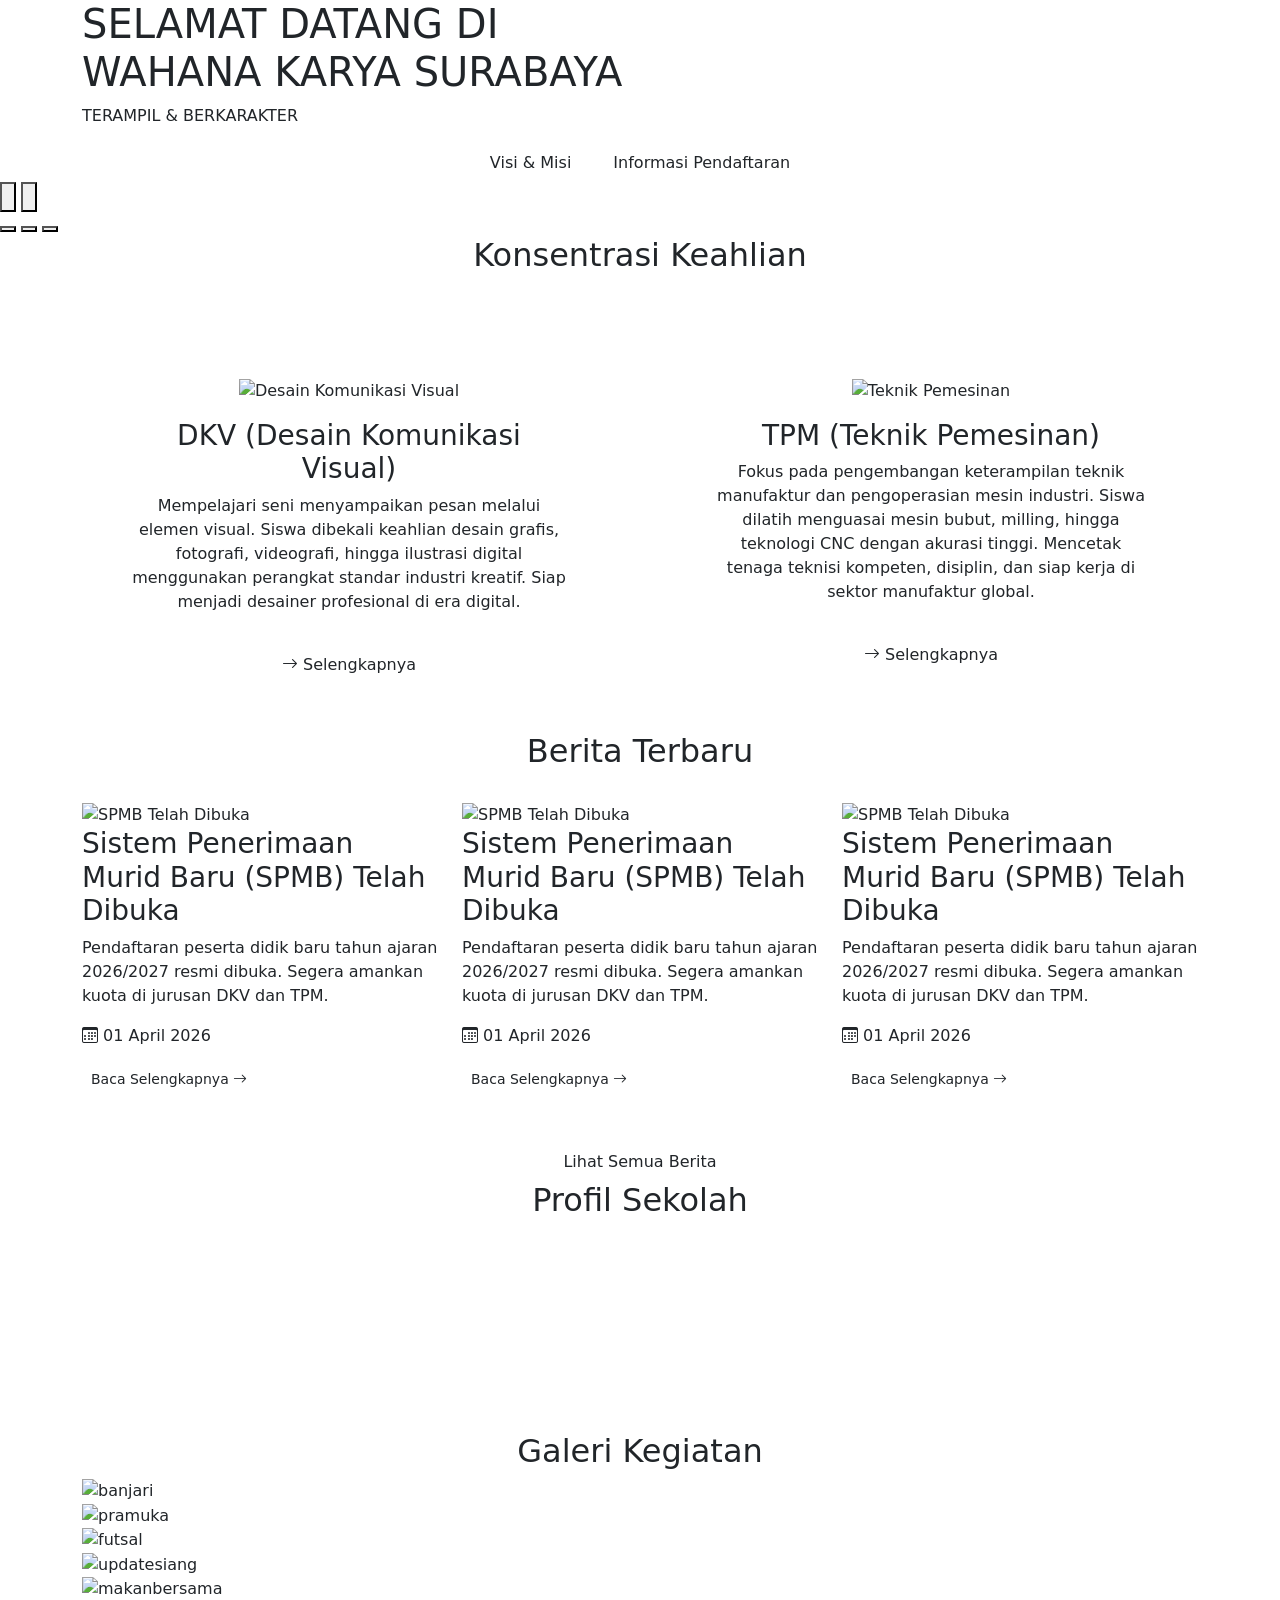
==== index.html @ ee3bd686 "Add files via upload" ====
<!doctype html>
<html lang="id">
  <head>
    <meta charset="UTF-8" />
    <link rel="icon" type="image/svg+xml" href="/img/logosmkwk.png" />
    <meta name="viewport" content="width=device-width, initial-scale=1.0" />
    <title>Beranda — SMK Wahana Karya Surabaya</title>
    <meta
      name="description"
      content="Website SMK Wahana Karya Surabaya — Terampil & Berkarakter."
    />
    <link
      href="https://cdn.jsdelivr.net/npm/bootstrap@5.3.3/dist/css/bootstrap.min.css"
      rel="stylesheet"
    />
    <link
      href="https://cdn.jsdelivr.net/npm/bootstrap-icons@1.11.3/font/bootstrap-icons.css"
      rel="stylesheet"
    />
    <link
      href="https://fonts.googleapis.com/css2?family=Poppins:wght@400;500;600;700&family=Inter:wght@400;500;600&display=swap"
      rel="stylesheet"
    />
    <link href="./assets/css/style.css" rel="stylesheet" />
  </head>
  <body>
    <header id="site-header"></header>

    <main>
      <!-- HERO SLIDER -->
      <section class="hero-section">
        <div
          id="heroCarousel"
          class="hero-carousel carousel slide"
          data-bs-ride="carousel"
          data-bs-interval="5000"
        >
          <div class="carousel-inner">
            <!-- Slide 1 -->
            <div class="carousel-item active">
              <div
                class="hero-slide"
                style="background-image: url(&quot;/img/slider1.jpeg&quot;)"
              >
                <div class="hero-slide-overlay"></div>
              </div>
            </div>
            <!-- Slide 2 -->
            <div class="carousel-item">
              <div
                class="hero-slide"
                style="background-image: url(&quot;/img/slider2.jpeg&quot;)"
              >
                <div class="hero-slide-overlay"></div>
              </div>
            </div>
            <!-- Slide 3 -->
            <div class="carousel-item">
              <div
                class="hero-slide"
                style="background-image: url(&quot;/img/slider3.jpeg&quot;)"
              >
                <div class="hero-slide-overlay"></div>
              </div>
            </div>
          </div>
          <!-- Fixed text overlay (same on all slides) -->
          <div class="hero-content container">
            <h1 class="hero-title">
              SELAMAT DATANG DI<br />WAHANA KARYA SURABAYA
            </h1>
            <p class="hero-subtitle">TERAMPIL &amp; BERKARAKTER</p>
            <div class="d-flex flex-wrap justify-content-center gap-3">
              <a href="/visi-misi.html" class="btn btn-outline-sky"
                >Visi &amp; Misi</a
              >
              <a href="/ppdb.html" class="btn btn-outline-green"
                >Informasi Pendaftaran</a
              >
            </div>
          </div>
          <!-- Arrows -->
          <button
            class="hero-arrow prev"
            type="button"
            aria-label="Slide sebelumnya"
          >
            <svg
              class="hero-arrow-svg"
              viewBox="0 0 24 24"
              fill="none"
              xmlns="http://www.w3.org/2000/svg"
            >
              <path
                d="M15 6L9 12L15 18"
                stroke="currentColor"
                stroke-width="4"
                stroke-linecap="round"
                stroke-linejoin="round"
              />
            </svg>
          </button>
          <button
            class="hero-arrow next"
            type="button"
            aria-label="Slide berikutnya"
          >
            <svg
              class="hero-arrow-svg"
              viewBox="0 0 24 24"
              fill="none"
              xmlns="http://www.w3.org/2000/svg"
            >
              <path
                d="M9 6L15 12L9 18"
                stroke="currentColor"
                stroke-width="4"
                stroke-linecap="round"
                stroke-linejoin="round"
              />
            </svg>
          </button>
          <!-- Dots -->
          <div class="hero-indicators">
            <button
              class="hero-dot active"
              type="button"
              aria-label="Slide 1"
            ></button>
            <button
              class="hero-dot"
              type="button"
              aria-label="Slide 2"
            ></button>
            <button
              class="hero-dot"
              type="button"
              aria-label="Slide 3"
            ></button>
          </div>
        </div>
      </section>

      <!-- KONSENTRASI KEAHLIAN -->
      <section class="section-white section-py">
        <div class="container">
          <div class="text-center fade-in-up">
            <h2 class="section-title">Konsentrasi Keahlian</h2>
            <div class="section-divider"></div>
          </div>
          <div class="row g-5 mt-2">
            <div class="col-lg-6 fade-in-up delay-1">
              <div class="card-sky p-4 p-md-5 text-center h-100">
                <div class="konsentrasi-icon-wrap mb-3">
                  <img
                    src="img/icondkvberanda.png"
                    alt="Desain Komunikasi Visual"
                  />
                </div>
                <h3 class="card-title-custom" style="color: var(--navy)">
                  DKV (Desain Komunikasi Visual)
                </h3>
                <p class="card-text-custom">
                  Mempelajari seni menyampaikan pesan melalui elemen visual.
                  Siswa dibekali keahlian desain grafis, fotografi, videografi,
                  hingga ilustrasi digital menggunakan perangkat standar
                  industri kreatif. Siap menjadi desainer profesional di era
                  digital.
                </p>
                <a href="/dkv.html" class="btn btn-green mt-3"
                  ><i class="bi bi-arrow-right"></i> Selengkapnya</a
                >
              </div>
            </div>
            <div class="col-lg-6 fade-in-up delay-2">
              <div class="card-sky p-4 p-md-5 text-center h-100">
                <div class="konsentrasi-icon-wrap mb-3">
                  <img src="img/icontpmberanda.png" alt="Teknik Pemesinan" />
                </div>
                <h3 class="card-title-custom" style="color: var(--navy)">
                  TPM (Teknik Pemesinan)
                </h3>
                <p class="card-text-custom">
                  Fokus pada pengembangan keterampilan teknik manufaktur dan
                  pengoperasian mesin industri. Siswa dilatih menguasai mesin
                  bubut, milling, hingga teknologi CNC dengan akurasi tinggi.
                  Mencetak tenaga teknisi kompeten, disiplin, dan siap kerja di
                  sektor manufaktur global.
                </p>
                <a href="/tpm.html" class="btn btn-green mt-3"
                  ><i class="bi bi-arrow-right"></i> Selengkapnya</a
                >
              </div>
            </div>
          </div>
        </div>
      </section>

      <!-- BERITA TERBARU -->
      <section class="section-gray section-py">
        <div class="container">
          <div class="text-center fade-in-up">
            <h2 class="section-title">Berita Terbaru</h2>
            <div class="section-divider"></div>
          </div>
          <div class="row g-4 mt-2">
            <div class="col-md-6 col-xl-4 fade-in-up delay-1">
              <article class="news-card">
                <div class="news-img-wrap">
                  <img src="img/iconspmbpotong.png" alt="SPMB Telah Dibuka" />
                </div>
                <div class="news-card-body">
                  <h3 class="news-title">
                    Sistem Penerimaan Murid Baru (SPMB) Telah Dibuka
                  </h3>
                  <p class="news-excerpt">
                    Pendaftaran peserta didik baru tahun ajaran 2026/2027 resmi
                    dibuka. Segera amankan kuota di jurusan DKV dan TPM.
                  </p>
                  <div class="news-meta">
                    <span><i class="bi bi-calendar3"></i> 01 April 2026</span>
                  </div>
                  <a
                    href="/detail-berita.html"
                    class="btn btn-green btn-sm mt-3 align-self-start"
                    >Baca Selengkapnya <i class="bi bi-arrow-right"></i
                  ></a>
                </div>
              </article>
            </div>
            <div class="col-md-6 col-xl-4 fade-in-up delay-2">
              <article class="news-card">
                <div class="news-img-wrap">
                  <img src="img/iconspmbpotong.png" alt="SPMB Telah Dibuka" />
                </div>
                <div class="news-card-body">
                  <h3 class="news-title">
                    Sistem Penerimaan Murid Baru (SPMB) Telah Dibuka
                  </h3>
                  <p class="news-excerpt">
                    Pendaftaran peserta didik baru tahun ajaran 2026/2027 resmi
                    dibuka. Segera amankan kuota di jurusan DKV dan TPM.
                  </p>
                  <div class="news-meta">
                    <span><i class="bi bi-calendar3"></i> 01 April 2026</span>
                  </div>
                  <a
                    href="/detail-berita.html"
                    class="btn btn-green btn-sm mt-3 align-self-start"
                    >Baca Selengkapnya <i class="bi bi-arrow-right"></i
                  ></a>
                </div>
              </article>
            </div>
            <div class="col-md-6 col-xl-4 fade-in-up delay-3">
              <article class="news-card">
                <div class="news-img-wrap">
                  <img src="img/iconspmbpotong.png" alt="SPMB Telah Dibuka" />
                </div>
                <div class="news-card-body">
                  <h3 class="news-title">
                    Sistem Penerimaan Murid Baru (SPMB) Telah Dibuka
                  </h3>
                  <p class="news-excerpt">
                    Pendaftaran peserta didik baru tahun ajaran 2026/2027 resmi
                    dibuka. Segera amankan kuota di jurusan DKV dan TPM.
                  </p>
                  <div class="news-meta">
                    <span><i class="bi bi-calendar3"></i> 01 April 2026</span>
                  </div>
                  <a
                    href="/detail-berita.html"
                    class="btn btn-green btn-sm mt-3 align-self-start"
                    >Baca Selengkapnya <i class="bi bi-arrow-right"></i
                  ></a>
                </div>
              </article>
            </div>
          </div>
          <div class="text-center mt-5 fade-in-up">
            <a href="/berita.html" class="btn btn-navy">Lihat Semua Berita</a>
          </div>
        </div>
      </section>

      <!-- PROFIL SEKOLAH (VIDEO) -->
      <section class="section-white section-py">
        <div class="container">
          <div class="text-center fade-in-up">
            <h2 class="section-title">Profil Sekolah</h2>
            <div class="section-divider"></div>
          </div>
          <div class="row justify-content-center mt-2">
            <div class="col-lg-10 fade-in-up delay-1">
              <div class="card-custom p-3 p-md-4">
                <div class="video-embed-wrap">
                  <iframe
                    src="https://www.youtube.com/embed/KCL10fPpKXo?rel=0"
                    title="Profil SMK Wahana Karya Surabaya"
                    loading="lazy"
                    allow="
                      accelerometer;
                      autoplay;
                      clipboard-write;
                      encrypted-media;
                      gyroscope;
                      picture-in-picture;
                      web-share;
                    "
                    allowfullscreen
                  ></iframe>
                </div>
              </div>
            </div>
          </div>
        </div>
      </section>

      <!-- GALERI EKSTRAKURIKULER -->
      <section class="section-gray section-py">
        <div class="container">
          <div class="text-center fade-in-up">
            <h2 class="section-title">Galeri Kegiatan</h2>
            <div class="section-divider"></div>
          </div>
          <div class="gallery-grid cols-3 fade-in-up delay-1">
            <div class="gallery-item">
              <img src="img/fotoekstrabanjari.jpeg" alt="banjari" />
            </div>
            <div class="gallery-item">
              <img src="img/fotoekstrapramuka.jpeg" alt="pramuka" />
            </div>
            <div class="gallery-item">
              <img src="img/fotoekstrafutsal.jpg" alt="futsal" />
            </div>
            <div class="gallery-item">
              <img src="img/slider1.jpeg" alt="updatesiang" />
            </div>
            <div class="gallery-item">
              <img src="img/slider3.jpeg" alt="makanbersama" />
            </div>
            <div class="gallery-item">
              <img src="img/iconspmb.png" alt="spmb" />
            </div>
          </div>
        </div>
      </section>
    </main>

    <footer id="site-footer"></footer>

    <script src="https://cdn.jsdelivr.net/npm/bootstrap@5.3.3/dist/js/bootstrap.bundle.min.js"></script>
    <script src="/assets/js/components.js"></script>
    <script src="/assets/js/main.js"></script>
  </body>
</html>
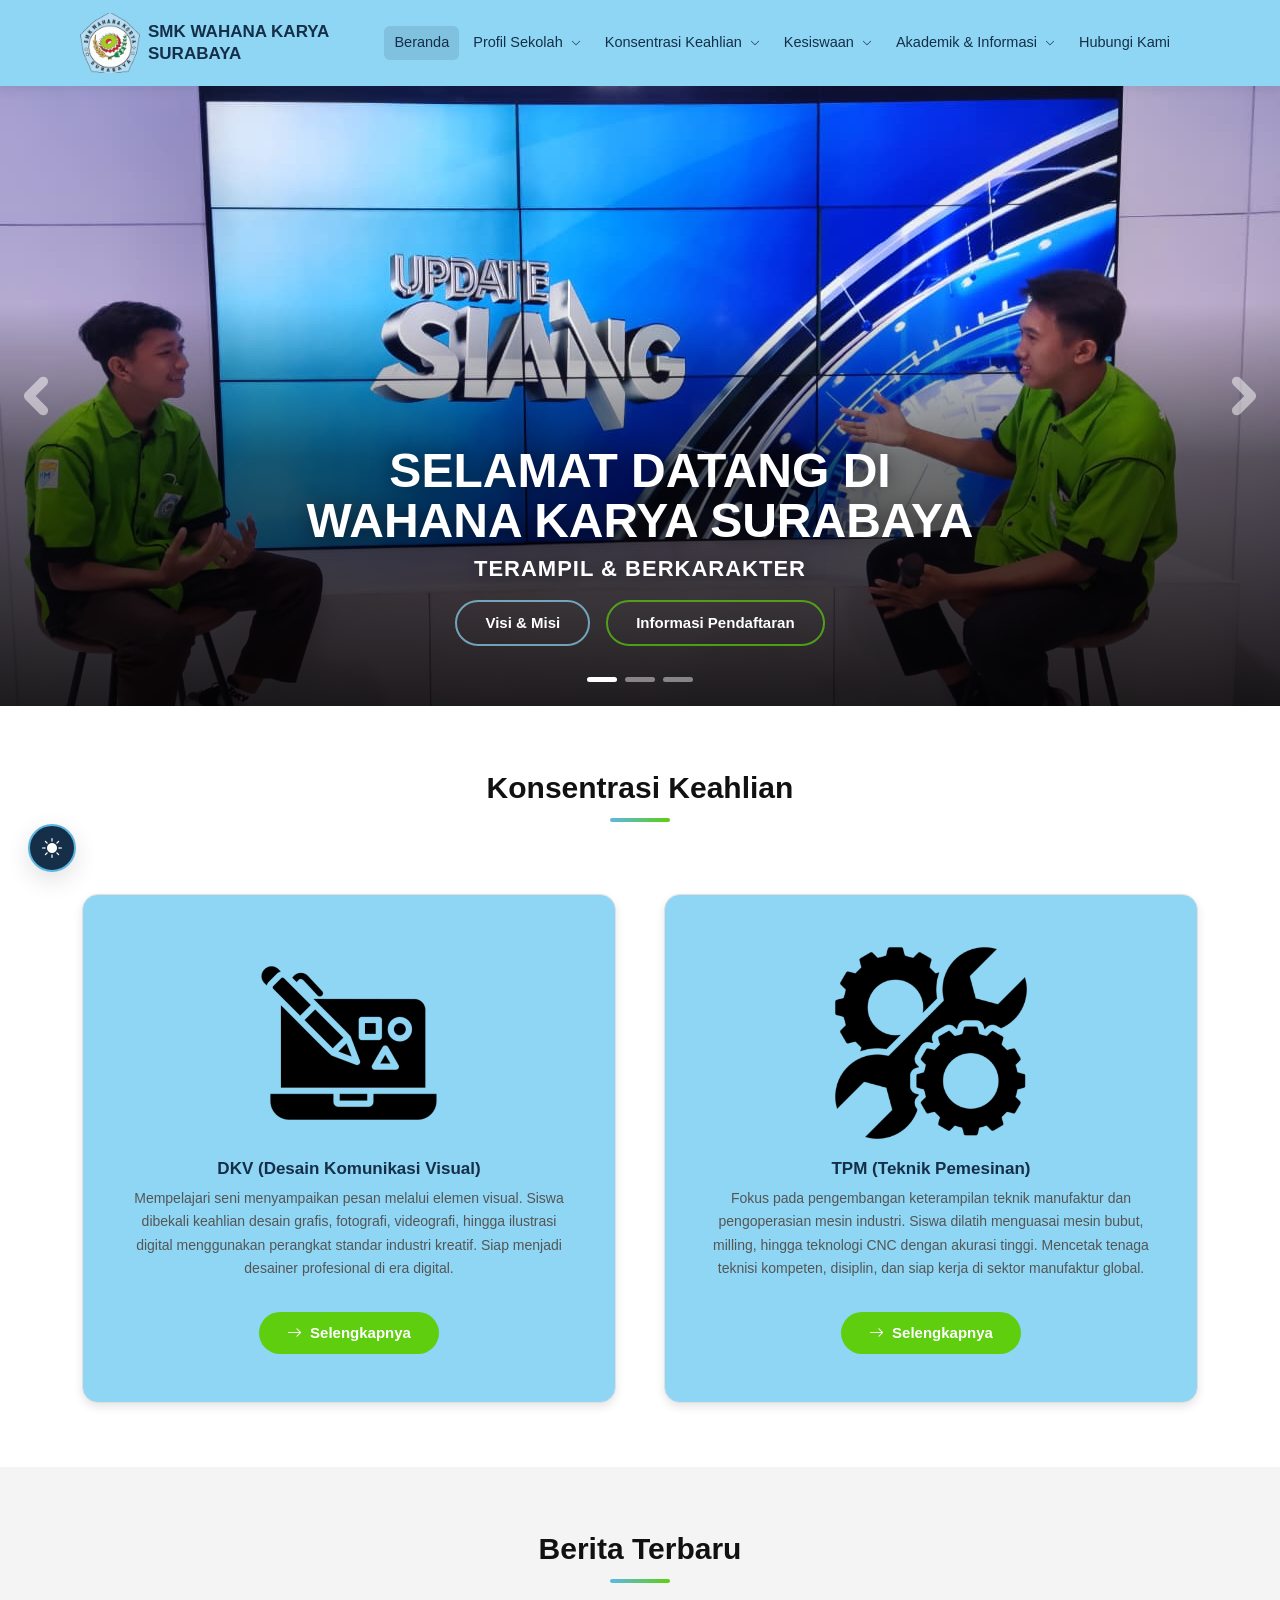
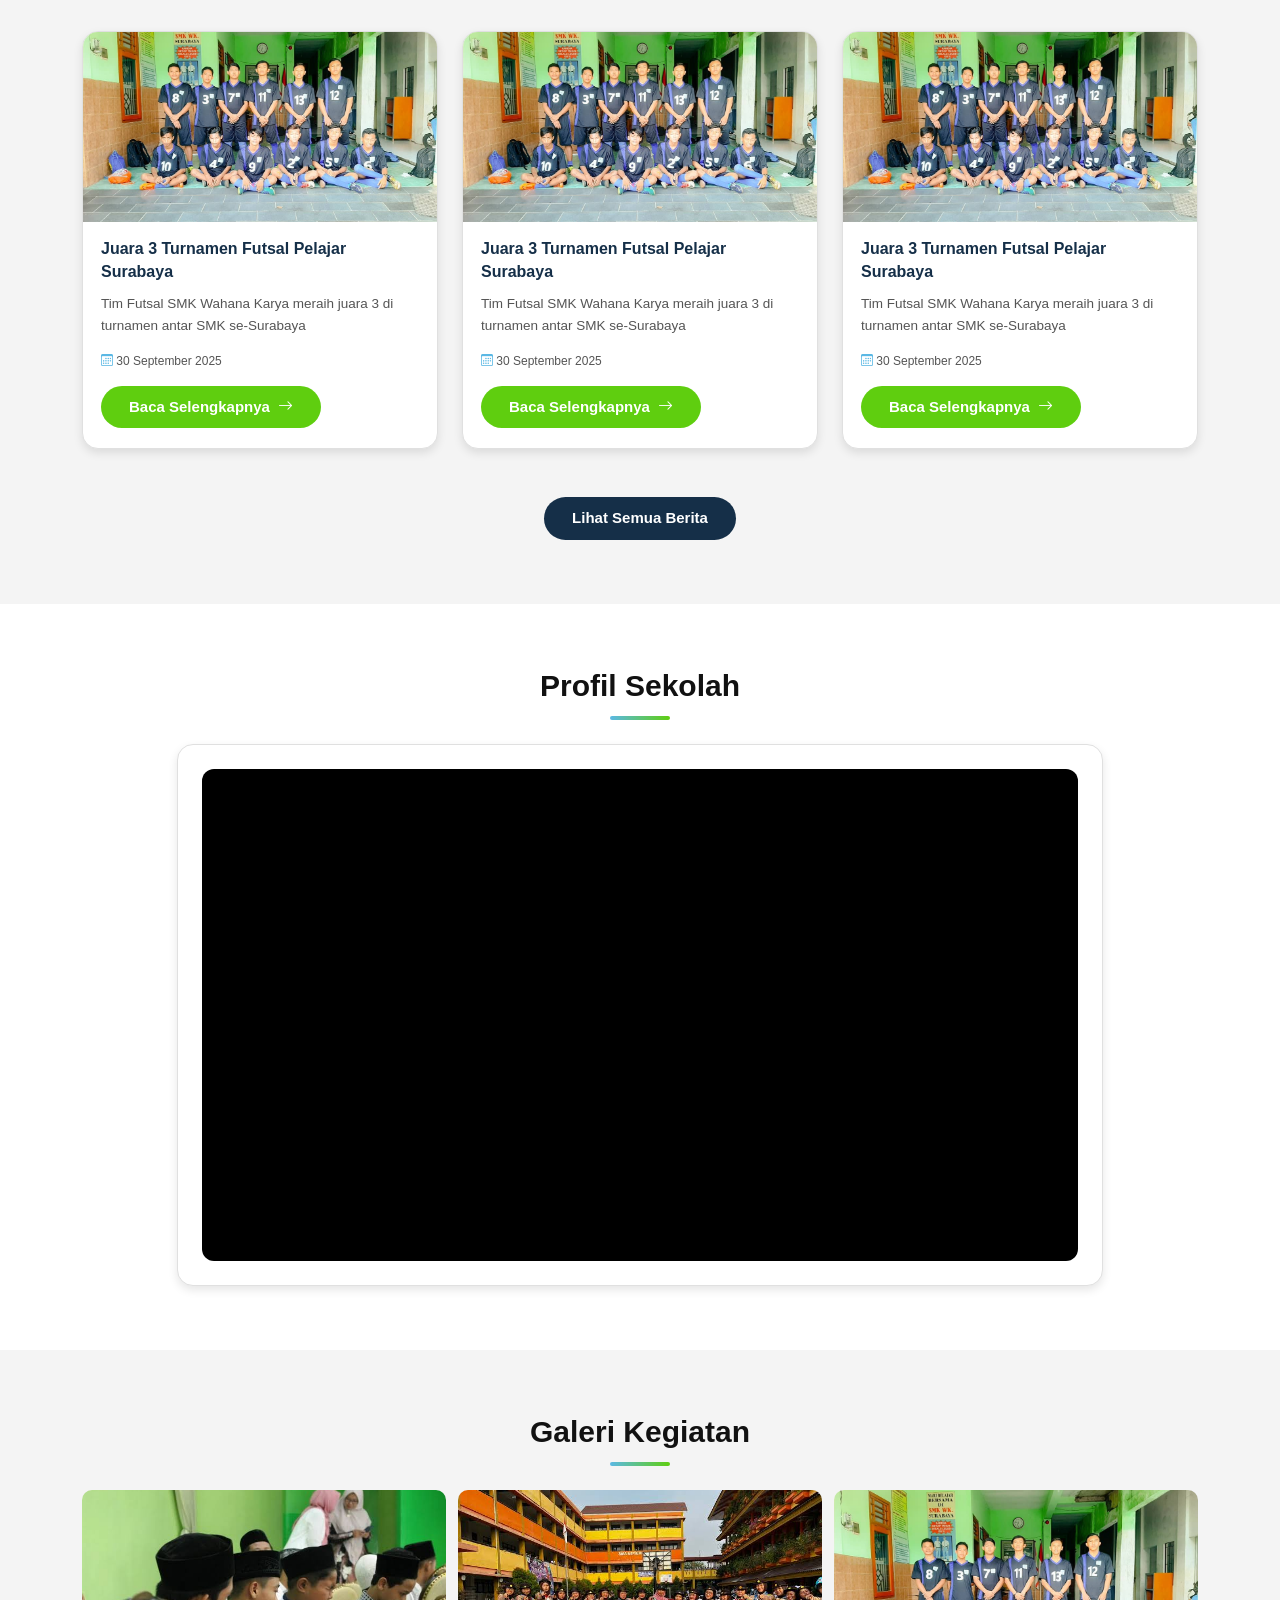
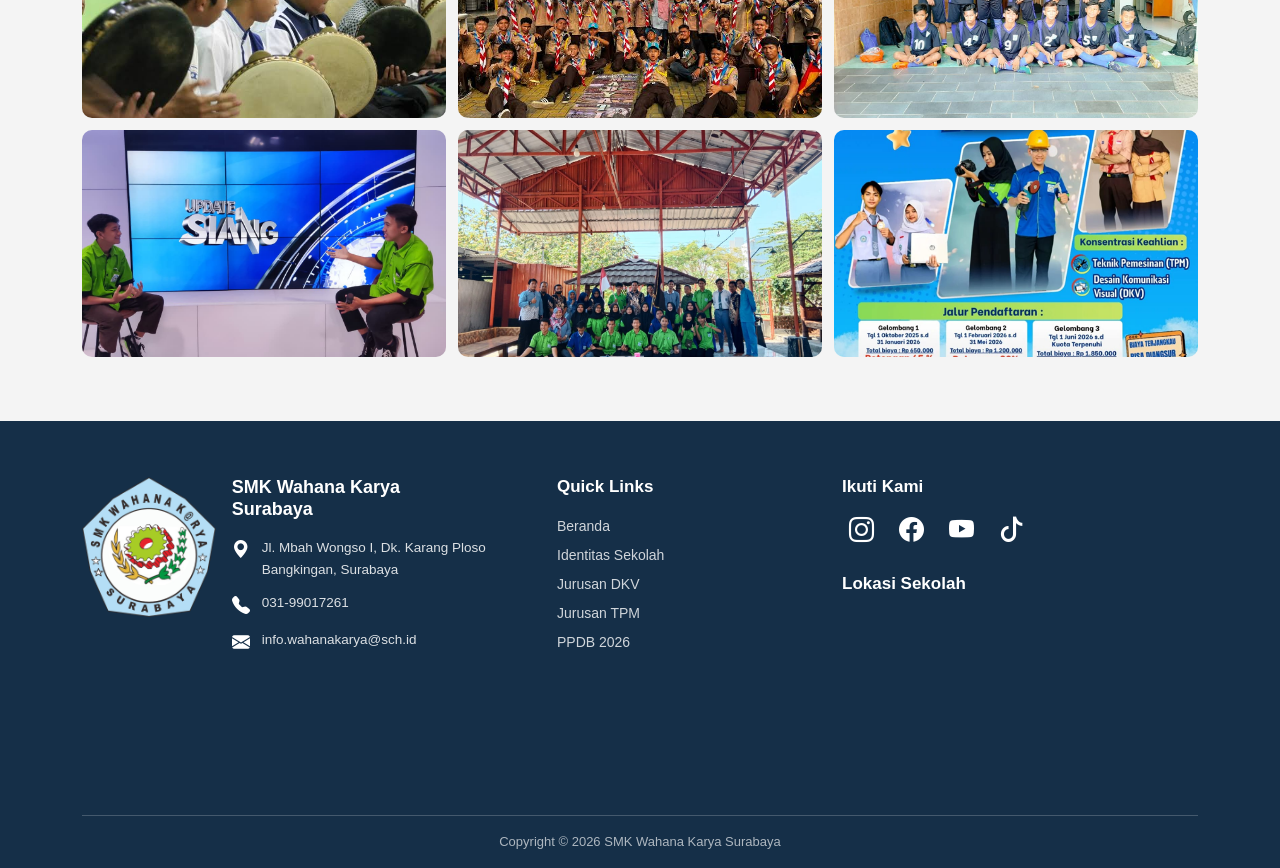
==== commit d3e28d56: "Add files via upload" ====
--- a/index.html
+++ b/index.html
@@ -207,18 +207,18 @@
             <div class="col-md-6 col-xl-4 fade-in-up delay-1">
               <article class="news-card">
                 <div class="news-img-wrap">
-                  <img src="img/iconspmbpotong.png" alt="SPMB Telah Dibuka" />
+                  <img src="img/fotoekstrafutsal.jpg" alt="SPMB Telah Dibuka" />
                 </div>
                 <div class="news-card-body">
                   <h3 class="news-title">
-                    Sistem Penerimaan Murid Baru (SPMB) Telah Dibuka
+                    Juara 3 Turnamen Futsal Pelajar Surabaya
                   </h3>
                   <p class="news-excerpt">
-                    Pendaftaran peserta didik baru tahun ajaran 2026/2027 resmi
-                    dibuka. Segera amankan kuota di jurusan DKV dan TPM.
+                    Tim Futsal SMK Wahana Karya meraih juara 3 di turnamen antar
+                    SMK se-Surabaya
                   </p>
                   <div class="news-meta">
-                    <span><i class="bi bi-calendar3"></i> 01 April 2026</span>
+                    <span><i class="bi bi-calendar3"></i> 30 September 2025</span>
                   </div>
                   <a
                     href="/detail-berita.html"
@@ -231,18 +231,18 @@
             <div class="col-md-6 col-xl-4 fade-in-up delay-2">
               <article class="news-card">
                 <div class="news-img-wrap">
-                  <img src="img/iconspmbpotong.png" alt="SPMB Telah Dibuka" />
+                  <img src="img/fotoekstrafutsal.jpg" alt="SPMB Telah Dibuka" />
                 </div>
                 <div class="news-card-body">
                   <h3 class="news-title">
-                    Sistem Penerimaan Murid Baru (SPMB) Telah Dibuka
+                    Juara 3 Turnamen Futsal Pelajar Surabaya
                   </h3>
                   <p class="news-excerpt">
-                    Pendaftaran peserta didik baru tahun ajaran 2026/2027 resmi
-                    dibuka. Segera amankan kuota di jurusan DKV dan TPM.
+                    Tim Futsal SMK Wahana Karya meraih juara 3 di turnamen antar
+                    SMK se-Surabaya
                   </p>
                   <div class="news-meta">
-                    <span><i class="bi bi-calendar3"></i> 01 April 2026</span>
+                    <span><i class="bi bi-calendar3"></i> 30 September 2025</span>
                   </div>
                   <a
                     href="/detail-berita.html"
@@ -255,18 +255,18 @@
             <div class="col-md-6 col-xl-4 fade-in-up delay-3">
               <article class="news-card">
                 <div class="news-img-wrap">
-                  <img src="img/iconspmbpotong.png" alt="SPMB Telah Dibuka" />
+                  <img src="img/fotoekstrafutsal.jpg" alt="SPMB Telah Dibuka" />
                 </div>
                 <div class="news-card-body">
                   <h3 class="news-title">
-                    Sistem Penerimaan Murid Baru (SPMB) Telah Dibuka
+                    Juara 3 Turnamen Futsal Pelajar Surabaya
                   </h3>
                   <p class="news-excerpt">
-                    Pendaftaran peserta didik baru tahun ajaran 2026/2027 resmi
-                    dibuka. Segera amankan kuota di jurusan DKV dan TPM.
+                    Tim Futsal SMK Wahana Karya meraih juara 3 di turnamen antar
+                    SMK se-Surabaya
                   </p>
                   <div class="news-meta">
-                    <span><i class="bi bi-calendar3"></i> 01 April 2026</span>
+                    <span><i class="bi bi-calendar3"></i> 30 September 2025</span>
                   </div>
                   <a
                     href="/detail-berita.html"
--- a/assets/css/style.css
+++ b/assets/css/style.css
@@ -0,0 +1,1775 @@
+/* =============================================
+   SMK WAHANA KARYA - Custom Stylesheet
+   ============================================= */
+
+/* CSS Variables */
+:root {
+  --navy: #152f48;
+  --navy-light: #1e3f60;
+  --sky: #8ed6f4;
+  --sky-light: #c8eaf9;
+  --sky-dark: #5bb8e4;
+  --green-cta: #5fce0f;
+  --green-dark: #4ab00c;
+  --white: #ffffff;
+  --gray-bg: #eeeeee;
+  --gray-border: #e0e0e0;
+  --gray-text: #555555;
+  --black: #111111;
+  --yellow-accent: #f5c518;
+  --orange-accent: #f47c20;
+
+  --font-heading: "Poppins", sans-serif;
+  --font-body: "Inter", sans-serif;
+
+  --shadow-sm: 0 4px 10px rgba(0, 0, 0, 0.1);
+  --shadow-md: 0 8px 24px rgba(0, 0, 0, 0.12);
+  --shadow-lg: 0 12px 40px rgba(0, 0, 0, 0.15);
+  --radius-card: 16px;
+  --radius-btn: 100px;
+  --transition: all 0.3s ease;
+
+  /* Dark mode tokens (overridden when [data-theme="dark"]) */
+  --bg-page: #eeeeee;
+  --bg-section-white: #ffffff;
+  --bg-section-gray: #f4f4f4;
+  --bg-card: #ffffff;
+  --bg-card-sky: #8ed6f4;
+  --text-primary: #111111;
+  --text-secondary: #555555;
+  --text-on-sky: #152f48;
+  --border-color: #e0e0e0;
+  --header-bg: #8ed6f4;
+  --header-text: #152f48;
+  --shadow-color: rgba(0, 0, 0, 0.1);
+}
+
+[data-theme="dark"] {
+  --navy: #0d1f33;
+  --navy-light: #15294a;
+  --sky: #5bb8e4;
+  --sky-light: #1a3a5c;
+  --sky-dark: #4a9fce;
+  --green-cta: #6dd620;
+  --green-dark: #5cc01a;
+  --white: #1a2333;
+  --gray-bg: #0a1520;
+  --gray-border: #2a3a50;
+  --gray-text: #b0c0d0;
+  --black: #e0e8f0;
+  --yellow-accent: #f5c518;
+  --orange-accent: #f47c20;
+
+  --bg-page: #0a1520;
+  --bg-section-white: #131f30;
+  --bg-section-gray: #0d1828;
+  --bg-card: #1a2840;
+  --bg-card-sky: #1e3a5c;
+  --text-primary: #e0e8f0;
+  --text-secondary: #a0b0c0;
+  --text-on-sky: #e0e8f0;
+  --border-color: #2a3a50;
+  --header-bg: #0d1f33;
+  --header-text: #e0e8f0;
+  --shadow-color: rgba(0, 0, 0, 0.4);
+
+  --shadow-sm: 0 4px 10px rgba(0, 0, 0, 0.3);
+  --shadow-md: 0 8px 24px rgba(0, 0, 0, 0.4);
+  --shadow-lg: 0 12px 40px rgba(0, 0, 0, 0.5);
+}
+
+/* Reset & Base */
+*,
+*::before,
+*::after {
+  box-sizing: border-box;
+}
+html {
+  scrollbar-width: none;
+  -ms-overflow-style: none;
+}
+html::-webkit-scrollbar {
+  display: none;
+  width: 0;
+  height: 0;
+}
+body {
+  font-family: var(--font-body);
+  background: var(--bg-page);
+  color: var(--text-primary);
+  margin: 0;
+  padding: 0;
+  scroll-behavior: smooth;
+  transition:
+    background 0.3s ease,
+    color 0.3s ease;
+}
+body::-webkit-scrollbar {
+  display: none;
+}
+img {
+  max-width: 100%;
+  height: auto;
+}
+a {
+  text-decoration: none;
+}
+/* =============================================
+   HEADER / NAVBAR
+   ============================================= */
+#site-header {
+  background: var(--header-bg);
+  position: sticky;
+  top: 0;
+  z-index: 1000;
+  transition:
+    background 0.3s ease,
+    box-shadow 0.3s ease;
+  box-shadow: 0 2px 12px rgba(0, 0, 0, 0.08);
+}
+#site-header.scrolled {
+  background: var(--navy);
+  box-shadow: 0 4px 20px rgba(0, 0, 0, 0.25);
+}
+#site-header.scrolled .navbar-brand-text,
+#site-header.scrolled .nav-link {
+  color: var(--white) !important;
+}
+#site-header.scrolled .nav-link:hover {
+  color: var(--sky) !important;
+}
+#site-header.scrollescrod .nav-link:hover {
+  background: rgba(255, 255, 255, 0.12);
+}
+[data-theme="dark"] #site-header.scrolled .navbar-brand-text,
+[data-theme="dark"] #site-header.scrolled .nav-link {
+  color: var(--text-primary) !important;
+}
+
+.navbar-brand-text {
+  font-family: var(--font-heading);
+  font-weight: 700;
+  font-size: 17px;
+  color: var(--header-text);
+  line-height: 1.3;
+  transition: color 0.3s ease;
+}
+.nav-link {
+  font-family: var(--font-heading);
+  font-size: 14.5px;
+  color: var(--header-text) !important;
+  padding: 6px 10px !important;
+  border-radius: 6px;
+  transition: var(--transition);
+  display: flex;
+  align-items: center;
+  gap: 4px;
+}
+.nav-link:hover,
+.nav-link.active {
+  color: var(--header-text) !important;
+  background: rgba(21, 47, 72, 0.12);
+}
+[data-theme="dark"] .nav-link:hover,
+[data-theme="dark"] .nav-link.active {
+  background: rgba(255, 255, 255, 0.1);
+}
+#site-header.scrolled .nav-link:hover {
+  background: rgba(255, 255, 255, 0.12);
+}
+.navbar-toggler {
+  border: 2px solid var(--header-text);
+  border-radius: 8px;
+}
+#site-header.scrolled .navbar-toggler {
+  border-color: var(--white);
+}
+.navbar-toggler-icon {
+  background-image: url("data:image/svg+xml,%3csvg xmlns='http://www.w3.org/2000/svg' viewBox='0 0 30 30'%3e%3cpath stroke='rgba(21,47,72,0.8)' stroke-linecap='round' stroke-miterlimit='10' stroke-width='2' d='M4 7h22M4 15h22M4 23h22'/%3e%3c/svg%3e");
+}
+[data-theme="dark"] .navbar-toggler-icon,
+#site-header.scrolled .navbar-toggler-icon {
+  background-image: url("data:image/svg+xml,%3csvg xmlns='http://www.w3.org/2000/svg' viewBox='0 0 30 30'%3e%3cpath stroke='rgba(255,255,255,0.9)' stroke-linecap='round' stroke-miterlimit='10' stroke-width='2' d='M4 7h22M4 15h22M4 23h22'/%3e%3c/svg%3e");
+}
+.dropdown-menu {
+  border: none;
+  border-radius: 12px;
+  box-shadow: var(--shadow-md);
+  padding: 8px 0;
+  background: #6ad3ff;
+}
+.dropdown-item {
+  font-family: var(--font-body);
+  font-size: 14px;
+  padding: 8px 18px;
+  transition: var(--transition);
+  color: var(--text-primary);
+}
+.dropdown-item:hover {
+  background: var(--sky-light);
+  color: var(--navy);
+}
+[data-theme="dark"] .dropdown-item:hover {
+  background: rgba(91, 184, 228, 0.15);
+  color: var(--sky);
+}
+.logo-img {
+  height: 60px;
+  width: 60px;
+  object-fit: cover;
+  border-radius: 0%;
+}
+
+/* Dropdown chevron rotate animation */
+.dropdown-toggle .dd-chevron {
+  transition: transform 0.3s ease;
+  display: inline-block;
+}
+.dropdown-toggle.show .dd-chevron {
+  transform: rotate(180deg);
+}
+/* Hilangkan caret bawaan Bootstrap agar tidak dobel dengan .dd-chevron */
+.dropdown-toggle::after {
+  display: none !important;
+}
+/* Geser menu "Hubungi Kami" ke kiri */
+.nav-item-contact {
+  margin-right: 100px;
+}
+@media (max-width: 991px) {
+  .nav-item-contact {
+    margin-left: 0;
+  }
+}
+/* Floating dark mode toggle (bottom-left) */
+#theme-toggle-fab {
+  position: fixed;
+  bottom: 28px;
+  left: 28px;
+  width: 48px;
+  height: 48px;
+  border-radius: 50%;
+  background: var(--navy);
+  color: #fff;
+  border: 2px solid var(--sky-dark);
+  display: flex;
+  align-items: center;
+  justify-content: center;
+  cursor: pointer;
+  font-size: 20px;
+  z-index: 999;
+  box-shadow: var(--shadow-md);
+  transition: var(--transition);
+}
+#theme-toggle-fab:hover {
+  transform: scale(1.1);
+  box-shadow: var(--shadow-lg);
+}
+#theme-toggle-fab .theme-icon-dark {
+  display: none;
+}
+[data-theme="dark"] #theme-toggle-fab {
+  background: var(--sky-dark);
+  color: var(--navy);
+  border-color: var(--green-cta);
+}
+[data-theme="dark"] #theme-toggle-fab .theme-icon-light {
+  display: none;
+}
+[data-theme="dark"] #theme-toggle-fab .theme-icon-dark {
+  display: block;
+}
+@media (max-width: 575px) {
+  #theme-toggle-fab {
+    width: 42px;
+    height: 42px;
+    bottom: 20px;
+    left: 20px;
+    font-size: 18px;
+  }
+}
+
+/* =============================================
+   PAGE HERO BANNER
+   ============================================= */
+.page-hero {
+  position: relative;
+  height: 320px;
+  overflow: hidden;
+  display: flex;
+  align-items: center;
+  justify-content: center;
+  text-align: center;
+}
+.page-hero-bg {
+  position: absolute;
+  inset: 0;
+  background-size: cover;
+  background-position: center;
+  background-repeat: no-repeat;
+  filter: brightness(0.7) blur(3px);
+  transform: scale(1.05);
+  transition: transform 6s ease;
+}
+.page-hero:hover .page-hero-bg {
+  transform: scale(1);
+}
+.page-hero-overlay {
+  position: absolute;
+  inset: 0;
+  background: linear-gradient(180deg, rgba(21, 47, 72, 0.3) 0%);
+}
+.page-hero-content {
+  position: relative;
+  z-index: 2;
+  color: var(--white);
+}
+.page-hero-content h1 {
+  font-family: var(--font-heading);
+  font-size: clamp(28px, 5vw, 52px);
+  font-weight: 700;
+  margin-bottom: 8px;
+  text-shadow: 0 2px 12px rgba(0, 0, 0, 0.4);
+}
+.page-hero-content .breadcrumb {
+  justify-content: center;
+  background: none;
+  margin: 0;
+}
+.page-hero-content .breadcrumb-item,
+.page-hero-content .breadcrumb-item.active {
+  color: rgba(255, 255, 255, 0.85);
+  font-size: 14px;
+}
+.page-hero-content .breadcrumb-item a {
+  color: var(--sky);
+}
+/* Search box (overlap hero bottom edge) */
+.search-box-wrap {
+  position: relative;
+  margin-top: -28px;
+  margin-bottom: 32px;
+  z-index: 5;
+}
+.search-box-wrap i {
+  position: absolute;
+  left: 20px;
+  top: 50%;
+  transform: translateY(-50%);
+  color: var(--text-secondary);
+  font-size: 18px;
+}
+.search-box-wrap input {
+  width: 100%;
+  padding: 16px 20px 16px 50px;
+  border-radius: 100px;
+  border: 1px solid var(--border-color);
+  background: var(--bg-card);
+  color: var(--text-primary);
+  font-size: 15px;
+  box-shadow: var(--shadow-md);
+  transition: var(--transition);
+}
+.search-box-wrap input:focus {
+  outline: none;
+  border-color: var(--sky-dark);
+  box-shadow: 0 0 0 3px rgba(142, 214, 244, 0.3);
+}
+
+/* =============================================
+   TYPOGRAPHY
+   ============================================= */
+.section-title {
+  font-family: var(--font-heading);
+  font-size: clamp(22px, 3vw, 30px);
+  font-weight: 700;
+  color: var(--text-primary);
+  margin-bottom: 8px;
+}
+.section-subtitle {
+  font-family: var(--font-body);
+  font-size: 15px;
+  color: var(--text-secondary);
+  margin-bottom: 32px;
+}
+.section-divider {
+  width: 60px;
+  height: 4px;
+  background: linear-gradient(90deg, var(--sky-dark), var(--green-cta));
+  border-radius: 2px;
+  margin: 12px auto 24px;
+}
+
+/* =============================================
+   BUTTONS
+   ============================================= */
+.btn-green {
+  background: var(--green-cta);
+  color: var(--white);
+  border: none;
+  border-radius: var(--radius-btn);
+  font-family: var(--font-heading);
+  font-weight: 600;
+  font-size: 15px;
+  padding: 10px 28px;
+  transition: var(--transition);
+  display: inline-flex;
+  align-items: center;
+  gap: 8px;
+}
+.btn-green:hover {
+  background: var(--green-dark);
+  color: var(--white);
+  transform: translateY(-2px);
+  box-shadow: 0 6px 20px rgba(95, 206, 15, 0.35);
+}
+.btn-navy {
+  background: var(--navy);
+  color: var(--white);
+  border: none;
+  border-radius: var(--radius-btn);
+  font-family: var(--font-heading);
+  font-weight: 600;
+  font-size: 15px;
+  padding: 10px 28px;
+  transition: var(--transition);
+}
+.btn-navy:hover {
+  background: var(--navy-light);
+  color: var(--white);
+  transform: translateY(-2px);
+}
+.btn-outline-sky {
+  background: transparent;
+  color: var(--white);
+  border: 2.5px solid rgba(142, 214, 244, 0.7);
+  border-radius: var(--radius-btn);
+  font-family: var(--font-heading);
+  font-weight: 600;
+  font-size: 15px;
+  padding: 10px 28px;
+  transition: var(--transition);
+}
+.btn-outline-sky:hover {
+  background: rgba(255, 255, 255, 0.15);
+  color: var(--white);
+}
+.btn-outline-green {
+  background: transparent;
+  color: var(--white);
+  border: 2.5px solid rgba(95, 206, 15, 0.7);
+  border-radius: var(--radius-btn);
+  font-family: var(--font-heading);
+  font-weight: 600;
+  font-size: 15px;
+  padding: 10px 28px;
+  transition: var(--transition);
+}
+.btn-outline-green:hover {
+  background: rgba(95, 206, 15, 0.2);
+  color: var(--white);
+}
+
+/* =============================================
+   CARDS
+   ============================================= */
+.card-custom {
+  background: var(--bg-card);
+  border-radius: var(--radius-card);
+  border: 1px solid var(--border-color);
+  box-shadow: var(--shadow-sm);
+  overflow: hidden;
+  transition: var(--transition);
+}
+.card-custom:hover {
+  transform: translateY(-6px);
+  box-shadow: var(--shadow-lg);
+}
+.card-sky {
+  background: var(--bg-card-sky);
+  border-radius: var(--radius-card);
+  border: 1px solid var(--border-color);
+  box-shadow: var(--shadow-sm);
+  overflow: hidden;
+  transition: var(--transition);
+}
+[data-theme="dark"] .card-sky {
+  border-color: var(--sky-dark);
+}
+.card-sky:hover {
+  transform: translateY(-4px);
+  box-shadow: var(--shadow-md);
+}
+.konsentrasi-icon-wrap {
+  width: 200px;
+  height: 200px;
+  margin: 0 auto;
+  display: flex;
+  align-items: center;
+  justify-content: center;
+  overflow: hidden;
+  border-radius: 12px;
+}
+.konsentrasi-icon-wrap img {
+  max-width: 100%;
+  max-height: 100%;
+  width: auto;
+  height: auto;
+  object-fit: contain;
+}
+.card-img-wrap {
+  overflow: hidden;
+}
+.card-img-wrap img {
+  transition: transform 0.5s ease;
+  width: 100%;
+}
+.card-custom:hover .card-img-wrap img {
+  transform: scale(1.05);
+}
+.card-body-custom {
+  padding: 18px 20px 22px;
+}
+.card-title-custom {
+  font-family: var(--font-heading);
+  font-size: 17px;
+  font-weight: 700;
+  color: var(--navy);
+  margin-bottom: 8px;
+}
+.card-text-custom {
+  font-size: 14px;
+  color: var(--text-secondary);
+  line-height: 1.65;
+}
+.card-date {
+  font-size: 12px;
+  color: var(--text-secondary);
+  margin-top: 8px;
+}
+
+/* Card CTA icon (small circle at bottom-right) */
+.card-cta-icon {
+  width: 34px;
+  height: 34px;
+  background: var(--green-cta);
+  border-radius: 50%;
+  display: flex;
+  align-items: center;
+  justify-content: center;
+  color: var(--white);
+  font-size: 14px;
+  transition: var(--transition);
+  cursor: pointer;
+  border: none;
+}
+.card-cta-icon:hover {
+  background: var(--green-dark);
+  transform: scale(1.15);
+}
+
+/* =============================================
+   SECTIONS
+   ============================================= */
+.section-white {
+  background: var(--bg-section-white);
+}
+.section-gray {
+  background: var(--bg-section-gray);
+}
+.section-navy {
+  background: var(--navy);
+}
+.section-sky {
+  background: var(--sky);
+}
+.section-py {
+  padding: 64px 0;
+}
+.section-py-sm {
+  padding: 40px 0;
+}
+
+/* Decorative blobs */
+.blob-decor {
+  position: absolute;
+  border-radius: 50%;
+  filter: blur(60px);
+  opacity: 0.12;
+  pointer-events: none;
+}
+
+/* =============================================
+   HERO SECTION (Home) — multi-slide carousel
+   ============================================= */
+.hero-section {
+  position: relative;
+  overflow: hidden;
+  background: #000;
+}
+.hero-carousel,
+.hero-carousel .carousel-inner,
+.hero-carousel .carousel-item {
+  min-height: 620px;
+}
+.hero-slide {
+  position: relative;
+  min-height: 620px;
+  background-size: cover;
+  background-position: center center;
+  background-repeat: no-repeat;
+}
+.hero-slide-overlay {
+  position: absolute;
+  inset: 0;
+  background: linear-gradient(
+    180deg,
+    rgba(0, 0, 0, 0) 35%,
+    rgba(0, 0, 0, 0.55) 60%,
+    rgba(0, 0, 0, 0.85) 100%
+  );
+}
+.hero-content {
+  position: absolute;
+  z-index: 5;
+  left: 50%;
+  transform: translateX(-50%);
+  bottom: 0;
+  width: 100%;
+  padding: 80px 20px 60px;
+  text-align: center;
+  color: #fff;
+  pointer-events: none;
+}
+.hero-content .btn {
+  pointer-events: auto;
+}
+.hero-title {
+  font-family: var(--font-heading);
+  font-size: 48px;
+  font-weight: 700;
+  line-height: 1.05;
+  margin-bottom: 5px;
+  text-shadow: 0 2px 20px rgba(0, 0, 0, 0.5);
+}
+.hero-subtitle {
+  font-family: var(--font-heading);
+  font-size: 22px;
+  font-weight: 700;
+  margin-bottom: 15px;
+  letter-spacing: 1px;
+  text-shadow: 0 2px 20px rgba(0, 0, 0, 0.5);
+}
+.hero-indicators {
+  display: flex;
+  gap: 8px;
+  justify-content: center;
+  margin-top: 0;
+  padding-bottom: 4px;
+  position: absolute;
+  bottom: 20px;
+  left: 50%;
+  transform: translateX(-50%);
+  z-index: 10;
+}
+.hero-dot {
+  height: 5px;
+  width: 30px;
+  border-radius: 100px;
+  background: rgba(255, 255, 255, 0.45);
+  transition: var(--transition);
+  cursor: pointer;
+  border: none;
+}
+.hero-dot.active {
+  background: #fff;
+}
+
+/* Hero nav arrows */
+.hero-arrow {
+  position: absolute;
+  top: 50%;
+  transform: translateY(-50%);
+  width: 70px;
+  height: 70px;
+  border-radius: 50%;
+  background: none;
+  border: none;
+  color: rgba(255, 255, 255, 0.5);
+  display: flex;
+  align-items: center;
+  justify-content: center;
+  font-size: 40px;
+  cursor: pointer;
+  z-index: 10;
+  transition: var(--transition);
+}
+.hero-arrow:hover {
+  background: none;
+  border-color: transparent;
+  transform: translateY(-50%) scale(1.08);
+}
+.hero-arrow.prev {
+  left: 1px;
+}
+.hero-arrow.next {
+  right: 1px;
+}
+.hero-arrow-svg {
+  width: 60px;
+  height: 60px;
+}
+@media (max-width: 575px) {
+  .hero-carousel,
+  .hero-carousel .carousel-inner,
+  .hero-carousel .carousel-item {
+    min-height: 460px;
+  }
+  .hero-slide {
+    min-height: 460px;
+  }
+  .hero-arrow {
+    width: 40px;
+    height: 40px;
+    font-size: 18px;
+  }
+  .hero-arrow.prev {
+    left: 10px;
+  }
+  .hero-arrow.next {
+    right: 10px;
+  }
+}
+
+/* YouTube embed (profile video) */
+.video-embed-wrap {
+  position: relative;
+  width: 100%;
+  aspect-ratio: 16 / 9;
+  border-radius: 12px;
+  overflow: hidden;
+  background: #000;
+}
+.video-embed-wrap iframe {
+  position: absolute;
+  inset: 0;
+  width: 100%;
+  height: 100%;
+  border: none;
+}
+
+/* =============================================
+   CAROUSEL / GALLERY
+   ============================================= */
+.gallery-grid {
+  display: grid;
+  gap: 12px;
+}
+.gallery-grid.cols-3 {
+  grid-template-columns: repeat(3, 1fr);
+}
+.gallery-grid.cols-2 {
+  grid-template-columns: repeat(2, 1fr);
+}
+.gallery-item {
+  border-radius: 10px;
+  overflow: hidden;
+  aspect-ratio: 16/10;
+}
+.gallery-item img {
+  width: 100%;
+  height: 100%;
+  object-fit: cover;
+  transition: transform 0.5s ease;
+}
+.gallery-item:hover img {
+  transform: scale(1.06);
+}
+
+/* Carousel custom styles */
+.carousel-indicators [data-bs-target] {
+  width: 28px;
+  height: 5px;
+  border-radius: 100px;
+  background: rgba(255, 255, 255, 0.5);
+  border: none;
+}
+.carousel-indicators .active {
+  background: var(--white);
+}
+.carousel-control-prev-icon,
+.carousel-control-next-icon {
+  background-color: rgba(21, 47, 72, 0.6);
+  border-radius: 50%;
+  width: 40px;
+  height: 40px;
+  padding: 8px;
+}
+
+/* =============================================
+   FOOTER
+   ============================================= */
+#site-footer {
+  background: var(--navy);
+  color: var(--white);
+  padding: 56px 0 0;
+}
+.footer-logo-text {
+  font-family: var(--font-heading);
+  font-size: 18px;
+  font-weight: 700;
+  color: var(--white);
+}
+.footer-info p {
+  font-size: 13.5px;
+  color: rgba(255, 255, 255, 0.85);
+  line-height: 1.7;
+}
+.footer-info .info-row {
+  display: flex;
+  align-items: flex-start;
+  gap: 10px;
+  margin-bottom: 10px;
+}
+.footer-info .info-icon {
+  font-size: 18px;
+  color: var(--white);
+  min-width: 20px;
+}
+.footer-heading {
+  font-family: var(--font-heading);
+  font-weight: 700;
+  font-size: 17px;
+  color: var(--white);
+  margin-bottom: 14px;
+}
+.footer-link {
+  display: block;
+  font-size: 14px;
+  color: rgba(255, 255, 255, 0.8);
+  padding: 4px 0;
+  transition: var(--transition);
+}
+.footer-link:hover {
+  color: var(--sky);
+  padding-left: 6px;
+}
+.footer-social {
+  display: flex;
+  gap: 12px;
+  margin-bottom: 20px;
+}
+.footer-social a {
+  width: 38px;
+  height: 38px;
+  background: transparent;
+  border-radius: 50%;
+  display: flex;
+  align-items: center;
+  justify-content: center;
+  color: var(--white);
+  font-size: 25px;
+  transition: var(--transition);
+}
+.footer-social a:hover {
+  background: rgba(255, 255, 255, 0.12);
+  color: var(--white);
+  transform: translateY(-3px);
+}
+.footer-bottom {
+  border-top: 1px solid rgba(255, 255, 255, 0.2);
+  margin-top: 40px;
+  padding: 16px 0;
+  text-align: center;
+  font-size: 13px;
+  color: rgba(255, 255, 255, 0.65);
+}
+.footer-map iframe {
+  border-radius: 12px;
+  width: 100%;
+  height: 160px;
+}
+
+/* =============================================
+   IDENTITAS SEKOLAH
+   ============================================= */
+.identitas-table {
+  width: 100%;
+  border-collapse: collapse;
+}
+.identitas-table tr {
+  transition: var(--transition);
+}
+.identitas-table tr:hover td {
+  background: var(--sky-light);
+}
+.identitas-table td {
+  padding: 12px 16px;
+  border-bottom: 1px solid var(--border-color);
+  font-size: 14.5px;
+  vertical-align: top;
+}
+.identitas-table td:first-child {
+  font-weight: 600;
+  color: var(--navy);
+  width: 220px;
+}
+.identitas-table td:nth-child(2) {
+  color: var(--text-secondary);
+  width: 16px;
+}
+.identitas-table td:nth-child(3) {
+  color: var(--text-secondary);
+}
+
+/* =============================================
+   VISI MISI
+   ============================================= */
+.visi-card {
+  background: var(--navy);
+  color: #fff;
+  border-radius: var(--radius-card);
+  padding: 32px;
+}
+.visi-card .visi-title {
+  font-family: var(--font-heading);
+  font-size: 22px;
+  font-weight: 700;
+  margin-bottom: 16px;
+  color: var(--sky);
+}
+.visi-card p {
+  font-size: 15px;
+  line-height: 1.75;
+}
+.misi-card {
+  background: var(--bg-card);
+  border: 1px solid var(--border-color);
+  border-radius: var(--radius-card);
+  padding: 32px;
+  box-shadow: var(--shadow-sm);
+}
+.misi-card .misi-title {
+  font-family: var(--font-heading);
+  font-size: 22px;
+  font-weight: 700;
+  margin-bottom: 16px;
+  color: var(--navy);
+}
+.misi-list {
+  list-style: none;
+  padding: 0;
+  margin: 0;
+}
+.misi-list li {
+  display: flex;
+  gap: 14px;
+  padding: 10px 0;
+  border-bottom: 1px solid var(--border-color);
+  font-size: 14.5px;
+  line-height: 1.65;
+  color: var(--text-secondary);
+}
+.misi-list li:last-child {
+  border-bottom: none;
+}
+.misi-num {
+  min-width: 28px;
+  height: 28px;
+  background: var(--navy);
+  color: #fff;
+  border-radius: 50%;
+  display: flex;
+  align-items: center;
+  justify-content: center;
+  font-weight: 700;
+  font-size: 13px;
+  flex-shrink: 0;
+  margin-top: 2px;
+}
+.visi-misi-icon {
+  width: 35px;
+  height: 35px;
+  object-fit: contain;
+}
+
+/* =============================================
+   STRUKTUR ORGANISASI
+   ============================================= */
+.struktur-org-img {
+  max-width: 1000px;
+  width: 100%;
+  margin: 0 auto;
+  display: block;
+}
+
+/* =============================================
+   JURUSAN (DKV / TPM)
+   ============================================= */
+.jurusan-hero {
+  background: linear-gradient(135deg, #1e3a5f 0%, #2d6da8 100%);
+}
+.kompetensi-icon {
+  width: 52px;
+  height: 52px;
+  background: none;
+  border-radius: 12px;
+  display: flex;
+  align-items: center;
+  justify-content: center;
+  font-size: 22px;
+  color: var(--navy);
+  flex-shrink: 0;
+  transition: var(--transition);
+}
+.kompetensi-icon:hover {
+  background: none;
+  color: var(--sky);
+}
+.kompetensi-item {
+  display: flex;
+  gap: 14px;
+  align-items: flex-start;
+}
+.kompetensi-item h6 {
+  font-family: var(--font-heading);
+  font-weight: 600;
+  font-size: 15px;
+  margin-bottom: 4px;
+  color: var(--text-primary);
+}
+
+/* Prospek Karir — visually separated from footer */
+.section-prospek {
+  background: white;
+  padding-bottom: 80px;
+}
+[data-theme="dark"] .section-prospek {
+  background: #162940;
+}
+
+/* =============================================
+   EKSTRAKURIKULER
+   ============================================= */
+.ekskul-card {
+  background: var(--bg-card);
+  border-radius: var(--radius-card);
+  overflow: hidden;
+  box-shadow: var(--shadow-sm);
+  transition: var(--transition);
+  border: 1px solid var(--border-color);
+}
+.ekskul-card:hover {
+  transform: translateY(-6px);
+  box-shadow: var(--shadow-lg);
+}
+.ekskul-img {
+  height: 180px;
+  object-fit: cover;
+  width: 100%;
+}
+.ekskul-badge {
+  position: absolute;
+  top: 12px;
+  left: 12px;
+  background: var(--navy);
+  color: #fff;
+  border-radius: 100px;
+  padding: 4px 14px;
+  font-size: 12px;
+  font-weight: 600;
+  font-family: var(--font-heading);
+}
+.ekskul-schedule {
+  display: inline-flex;
+  align-items: center;
+  gap: 6px;
+  background: var(--sky-light);
+  color: var(--navy);
+  border-radius: 100px;
+  padding: 5px 12px;
+  font-size: 13px;
+  font-weight: 600;
+  font-family: var(--font-body);
+  margin-top: 8px;
+}
+[data-theme="dark"] .ekskul-schedule {
+  background: rgba(91, 184, 228, 0.18);
+  color: var(--sky);
+}
+
+/* =============================================
+   PRESTASI
+   ============================================= */
+.prestasi-card {
+  background: var(--bg-card);
+  border-radius: var(--radius-card);
+  overflow: hidden;
+  box-shadow: var(--shadow-sm);
+  transition: var(--transition);
+  border: 1px solid var(--border-color);
+  display: block;
+  color: inherit;
+}
+/* Pagination Prestasi List */
+.prestasi-pagination {
+  gap: 8px;
+  flex-wrap: wrap;
+}
+.prestasi-pagination .page-link {
+  border: 1.5px solid var(--border-color);
+  border-radius: 8px;
+  color: var(--navy);
+  font-family: var(--font-heading);
+  font-weight: 600;
+  font-size: 14px;
+  padding: 8px 16px;
+  background: var(--bg-card);
+  transition: var(--transition);
+}
+.prestasi-pagination .page-link:hover {
+  background: var(--sky-light);
+  color: var(--navy);
+  border-color: var(--sky-dark);
+}
+.prestasi-pagination .page-item.active .page-link {
+  background: var(--navy);
+  border-color: var(--navy);
+  color: #fff;
+}
+[data-theme="dark"] .prestasi-pagination .page-link {
+  background: var(--bg-card);
+  color: var(--text-primary);
+}
+[data-theme="dark"] .prestasi-pagination .page-item.active .page-link {
+  background: var(--sky-dark);
+  color: var(--navy);
+}
+.prestasi-pagination .page-item.disabled {
+  pointer-events: none;
+}
+.prestasi-pagination .page-item.disabled .page-link {
+  opacity: 0.4;
+  cursor: not-allowed;
+}
+.prestasi-card:hover {
+  transform: translateY(-5px);
+  box-shadow: var(--shadow-md);
+}
+.prestasi-card .medal-badge {
+  width: 40px;
+  height: 40px;
+  border-radius: 50%;
+  display: flex;
+  align-items: center;
+  justify-content: center;
+  font-size: 18px;
+}
+.medal-gold {
+  background: #fff3cd;
+}
+.medal-silver {
+  background: #e2e8f0;
+}
+.medal-bronze {
+  background: #fde8d8;
+}
+
+/* =============================================
+   KALENDER AKADEMIK
+   ============================================= */
+.kalender-table {
+  width: 100%;
+  border-collapse: collapse;
+}
+.kalender-table th {
+  background: var(--navy);
+  color: var(--white);
+  font-family: var(--font-heading);
+  font-size: 13px;
+  padding: 12px 14px;
+  text-align: left;
+}
+.kalender-table td {
+  padding: 11px 14px;
+  font-size: 14px;
+  border-bottom: 1px solid var(--border-color);
+  color: var(--text-secondary);
+}
+.kalender-table tr:nth-child(even) td {
+  background: var(--sky-light);
+}
+.kalender-table tr:hover td {
+  background: rgba(142, 214, 244, 0.3);
+}
+[data-theme="dark"] .kalender-table tr:nth-child(even) td {
+  background: rgba(91, 184, 228, 0.08);
+}
+[data-theme="dark"] .kalender-table tr:hover td {
+  background: rgba(91, 184, 228, 0.15);
+}
+.kalender-badge {
+  display: inline-block;
+  padding: 3px 12px;
+  border-radius: 100px;
+  font-size: 12px;
+  font-weight: 600;
+}
+.kb-merah {
+  background: #ffe0e0;
+  color: #c0392b;
+}
+.kb-hijau {
+  background: #e0f7e9;
+  color: #1a7a3e;
+}
+.kb-biru {
+  background: var(--sky-light);
+  color: var(--navy);
+}
+[data-theme="dark"] .kb-biru {
+  background: rgba(91, 184, 228, 0.18);
+  color: var(--sky);
+}
+.kb-kuning {
+  background: #fff9e0;
+  color: #8a6d00;
+}
+
+/* =============================================
+   BERITA
+   ============================================= */
+.news-card {
+  background: var(--bg-card);
+  border-radius: var(--radius-card);
+  overflow: hidden;
+  border: 1px solid var(--border-color);
+  box-shadow: var(--shadow-sm);
+  transition: var(--transition);
+  display: flex;
+  flex-direction: column;
+}
+.news-card:hover {
+  transform: translateY(-5px);
+  box-shadow: var(--shadow-md);
+}
+.news-img-wrap {
+  height: 190px;
+  overflow: hidden;
+}
+.news-img-wrap img {
+  width: 100%;
+  height: 100%;
+  object-fit: cover;
+  transition: transform 0.5s ease;
+}
+.news-card:hover .news-img-wrap img {
+  transform: scale(1.06);
+}
+.news-card-body {
+  padding: 16px 18px 20px;
+  flex: 1;
+  display: flex;
+  flex-direction: column;
+}
+.news-tag {
+  display: inline-block;
+  font-size: 11px;
+  font-weight: 700;
+  text-transform: uppercase;
+  letter-spacing: 0.5px;
+  color: var(--sky-dark);
+  margin-bottom: 8px;
+}
+.news-title {
+  font-family: var(--font-heading);
+  font-size: 16px;
+  font-weight: 700;
+  color: var(--navy);
+  line-height: 1.4;
+  margin-bottom: 10px;
+  flex: 1;
+}
+.news-excerpt {
+  font-size: 13.5px;
+  color: var(--text-secondary);
+  line-height: 1.65;
+  margin-bottom: 14px;
+}
+.news-meta {
+  font-size: 12px;
+  color: var(--text-secondary);
+  display: flex;
+  gap: 12px;
+  align-items: center;
+}
+.news-meta i {
+  color: var(--sky-dark);
+}
+
+/* Detail Berita */
+.detail-article h2 {
+  font-family: var(--font-heading);
+  font-size: 28px;
+  font-weight: 700;
+  color: var(--navy);
+}
+.detail-article p {
+  font-size: 15px;
+  line-height: 1.8;
+  color: var(--text-secondary);
+  margin-bottom: 18px;
+}
+.detail-article h4 {
+  color: var(--navy);
+}
+.detail-article img {
+  border-radius: px;
+  margin: 20px 0;
+}
+.btn-back-list {
+  display: inline-flex;
+  align-items: center;
+  gap: 8px;
+  background: var(--sky-light);
+  color: var(--navy);
+  border: none;
+  border-radius: var(--radius-btn);
+  font-family: var(--font-heading);
+  font-weight: 600;
+  font-size: 14px;
+  padding: 8px 20px;
+  transition: var(--transition);
+}
+.btn-back-list:hover {
+  background: var(--sky-dark);
+  color: var(--navy);
+  transform: translateX(-3px);
+}
+[data-theme="dark"] .btn-back-list {
+  background: rgba(91, 184, 228, 0.15);
+  color: var(--sky);
+}
+.share-btn {
+  width: 38px;
+  height: 38px;
+  border-radius: 50%;
+  display: flex;
+  align-items: center;
+  justify-content: center;
+  font-size: 17px;
+  transition: var(--transition);
+  border: none;
+  cursor: pointer;
+}
+.share-btn:hover {
+  transform: scale(1.12);
+}
+.share-btn img {
+  width: 38px;
+  height: 38px;
+  object-fit: contain;
+}
+
+/* =============================================
+   PPDB
+   ============================================= */
+
+.ppdb-poster {
+  border-radius: 20px;
+  overflow: hidden;
+  padding: 40px;
+  text-align: center;
+  color: var(--white);
+  position: relative;
+}
+.ppdb-poster h1 {
+  font-family: var(--font-heading);
+  font-size: clamp(28px, 5vw, 52px);
+  font-weight: 900;
+  letter-spacing: 2px;
+}
+.ppdb-year {
+  font-size: clamp(36px, 8vw, 80px);
+  font-weight: 900;
+  font-family: var(--font-heading);
+  color: var(--yellow-accent);
+  text-shadow: 0 3px 10px rgba(0, 0, 0, 0.3);
+}
+.ppdb-info-card {
+  background: var(--bg-card);
+  border-radius: var(--radius-card);
+  padding: 24px;
+  box-shadow: var(--shadow-sm);
+  border: 1px solid var(--border-color);
+}
+.ppdb-info-card h5 {
+  font-family: var(--font-heading);
+  font-weight: 700;
+  color: var(--navy);
+  margin-bottom: 16px;
+}
+.ppdb-schedule-item {
+  display: flex;
+  gap: 14px;
+  align-items: flex-start;
+  padding: 10px 0;
+  border-bottom: 1px solid var(--border-color);
+}
+.ppdb-schedule-item:last-child {
+  border-bottom: none;
+}
+.ppdb-schedule-item .num {
+  min-width: 26px;
+  height: 26px;
+  background: var(--navy);
+  color: var(--white);
+  border-radius: 50%;
+  font-weight: 700;
+  font-size: 12px;
+  display: flex;
+  align-items: center;
+  justify-content: center;
+  flex-shrink: 0;
+}
+.biaya-table {
+  width: 100%;
+}
+.biaya-table th {
+  background: var(--navy);
+  color: #fff;
+  padding: 10px 14px;
+  font-size: 13px;
+}
+.biaya-table td {
+  padding: 10px 14px;
+  border-bottom: 1px solid var(--border-color);
+  font-size: 14px;
+  color: var(--text-secondary);
+}
+.biaya-table tr:nth-child(even) td {
+  background: var(--sky-light);
+}
+
+[data-theme="dark"] .biaya-table tr:nth-child(even) td {
+  background: rgba(91, 184, 228, 0.08);
+}
+
+/* =============================================
+   KONTAK
+   ============================================= */
+.contact-info-card {
+  background: var(--navy);
+  color: #fff;
+  border-radius: var(--radius-card);
+  padding: 32px;
+}
+.contact-info-row {
+  display: flex;
+  gap: 14px;
+  align-items: flex-start;
+  margin-bottom: 20px;
+}
+.contact-icon-wrap {
+  width: 40px;
+  height: 40px;
+  background: none;
+  border-radius: 10px;
+  display: flex;
+  align-items: center;
+  justify-content: center;
+  font-size: 20px;
+  color: var(--sky);
+  flex-shrink: 0;
+}
+.contact-form-wrap {
+  background: var(--bg-card);
+  border-radius: var(--radius-card);
+  padding: 32px;
+  box-shadow: var(--shadow-sm);
+  border: 1px solid var(--border-color);
+}
+.contact-form-wrap .form-label {
+  font-weight: 600;
+  font-size: 14px;
+  color: var(--navy);
+}
+.contact-form-wrap .form-control,
+.contact-form-wrap .form-select {
+  border: 1.5px solid var(--border-color);
+  border-radius: 10px;
+  padding: 10px 14px;
+  font-size: 14px;
+  transition: var(--transition);
+  background: var(--bg-card);
+  color: var(--text-primary);
+}
+.contact-form-wrap .form-control:focus,
+.contact-form-wrap .form-select:focus {
+  border-color: var(--sky-dark);
+  box-shadow: 0 0 0 3px rgba(142, 214, 244, 0.25);
+}
+.map-embed {
+  border-radius: var(--radius-card);
+  overflow: hidden;
+}
+.map-embed iframe {
+  border: none;
+  width: 100%;
+  height: 300px;
+  display: block;
+}
+
+.send-icon {
+  width: 18px;
+  height: 18px;
+  object-fit: contain;
+  margin-right: 8px;
+  vertical-align: middle;
+}
+
+/* =============================================
+   ANIMATIONS
+   ============================================= */
+.fade-in-up {
+  opacity: 0;
+  transform: translateY(30px);
+  transition:
+    opacity 0.6s ease,
+    transform 0.6s ease;
+}
+.fade-in-up.visible {
+  opacity: 1;
+  transform: translateY(0);
+}
+.fade-in {
+  opacity: 0;
+  transition: opacity 0.7s ease;
+}
+.fade-in.visible {
+  opacity: 1;
+}
+.slide-in-left {
+  opacity: 0;
+  transform: translateX(-30px);
+  transition:
+    opacity 0.6s ease,
+    transform 0.6s ease;
+}
+.slide-in-left.visible {
+  opacity: 1;
+  transform: translateX(0);
+}
+.slide-in-right {
+  opacity: 0;
+  transform: translateX(30px);
+  transition:
+    opacity 0.6s ease,
+    transform 0.6s ease;
+}
+.slide-in-right.visible {
+  opacity: 1;
+  transform: translateX(0);
+}
+
+/* Stagger delays */
+.delay-1 {
+  transition-delay: 0.1s !important;
+}
+.delay-2 {
+  transition-delay: 0.2s !important;
+}
+.delay-3 {
+  transition-delay: 0.3s !important;
+}
+.delay-4 {
+  transition-delay: 0.4s !important;
+}
+.delay-5 {
+  transition-delay: 0.5s !important;
+}
+.delay-6 {
+  transition-delay: 0.6s !important;
+}
+
+/* =============================================
+   MOBILE FIXES
+   ============================================= */
+@media (max-width: 991px) {
+  .gallery-grid.cols-3 {
+    grid-template-columns: repeat(2, 1fr);
+  }
+  .org-box {
+    min-width: 100px;
+    font-size: 12px;
+    padding: 8px 12px;
+  }
+  .section-py {
+    padding: 44px 0;
+  }
+}
+@media (max-width: 575px) {
+  .gallery-grid.cols-3,
+  .gallery-grid.cols-2 {
+    grid-template-columns: 1fr;
+  }
+  .hero-section {
+    min-height: 420px;
+  }
+  .page-hero {
+    height: 220px;
+  }
+  .logo-img {
+    height: 46px;
+    width: 46px;
+  }
+  .navbar-brand-text {
+    font-size: 14px;
+    margin-left: 10px;
+  }
+  .theme-toggle {
+    width: 34px;
+    height: 34px;
+    font-size: 14px;
+  }
+}
+
+/* =============================================
+   FLOATING BACK TO TOP
+   ============================================= */
+#back-to-top {
+  position: fixed;
+  bottom: 28px;
+  right: 28px;
+  width: 44px;
+  height: 44px;
+  background: var(--navy);
+  color: var(--white);
+  border: none;
+  border-radius: 50%;
+  font-size: 18px;
+  display: flex;
+  align-items: center;
+  justify-content: center;
+  cursor: pointer;
+  opacity: 0;
+  pointer-events: none;
+  transition: var(--transition);
+  z-index: 999;
+  box-shadow: var(--shadow-md);
+}
+#back-to-top.show {
+  opacity: 1;
+  pointer-events: auto;
+}
+#back-to-top:hover {
+  background: var(--sky-dark);
+  transform: translateY(-3px);
+}
+.custom-icon {
+  width: 24px;
+  height: 24px;
+  object-fit: contain;
+}
+.custom-icon-diskon {
+  width: 18px;
+  height: 18px;
+  object-fit: contain;
+}
+
+/* Detail prev/next navigation */
+.detail-nav {
+  display: flex;
+  justify-content: space-between;
+  gap: 16px;
+  margin-top: 32px;
+  padding-top: 24px;
+  border-top: 1px solid var(--border-color);
+}
+.detail-nav-link {
+  display: flex;
+  align-items: center;
+  gap: 10px;
+  padding: 14px 20px;
+  border-radius: 12px;
+  background: var(--bg-card);
+  border: 1px solid var(--border-color);
+  transition: var(--transition);
+  max-width: 48%;
+}
+.detail-nav-link:hover {
+  background: var(--sky-light);
+  transform: translateY(-2px);
+  box-shadow: var(--shadow-sm);
+}
+[data-theme="dark"] .detail-nav-link:hover {
+  background: rgba(91, 184, 228, 0.15);
+}
+.detail-nav-link .nav-label {
+  font-size: 12px;
+  color: var(--text-secondary);
+  font-weight: 600;
+  text-transform: uppercase;
+  letter-spacing: 0.5px;
+}
+.detail-nav-link .nav-title {
+  font-size: 14px;
+  color: var(--navy);
+  font-weight: 600;
+  font-family: var(--font-heading);
+}
+.detail-nav-link.prev {
+  flex-direction: row;
+  text-align: left;
+}
+.detail-nav-link.next {
+  flex-direction: row-reverse;
+  text-align: right;
+  margin-left: auto;
+}
+.detail-nav-link i {
+  font-size: 20px;
+  color: var(--green-cta);
+  flex-shrink: 0;
+}
+@media (max-width: 575px) {
+  .detail-nav {
+    flex-direction: column;
+  }
+  .detail-nav-link,
+  .detail-nav-link.next {
+    max-width: 100%;
+    margin-left: 0;
+  }
+}
+
+/* Mobile navbar overlay */
+@media (max-width: 991px) {
+  .navbar-collapse {
+    background: var(--navy);
+    border-radius: 0 0 16px 16px;
+    padding: 16px;
+    margin-top: 4px;
+  }
+  .navbar-collapse .nav-link {
+    color: var(--white) !important;
+    padding: 10px 14px !important;
+    border-radius: 8px;
+  }
+  .navbar-collapse .nav-link:hover {
+    background: rgba(255, 255, 255, 0.1) !important;
+    color: var(--sky) !important;
+  }
+  .navbar-collapse .dropdown-menu {
+    background: rgba(255, 255, 255, 0.08);
+    border: none;
+    box-shadow: none;
+  }
+  .navbar-collapse .dropdown-item {
+    color: rgba(255, 255, 255, 0.85);
+  }
+  .navbar-collapse .dropdown-item:hover {
+    background: rgba(255, 255, 255, 0.1);
+    color: var(--sky);
+  }
+}
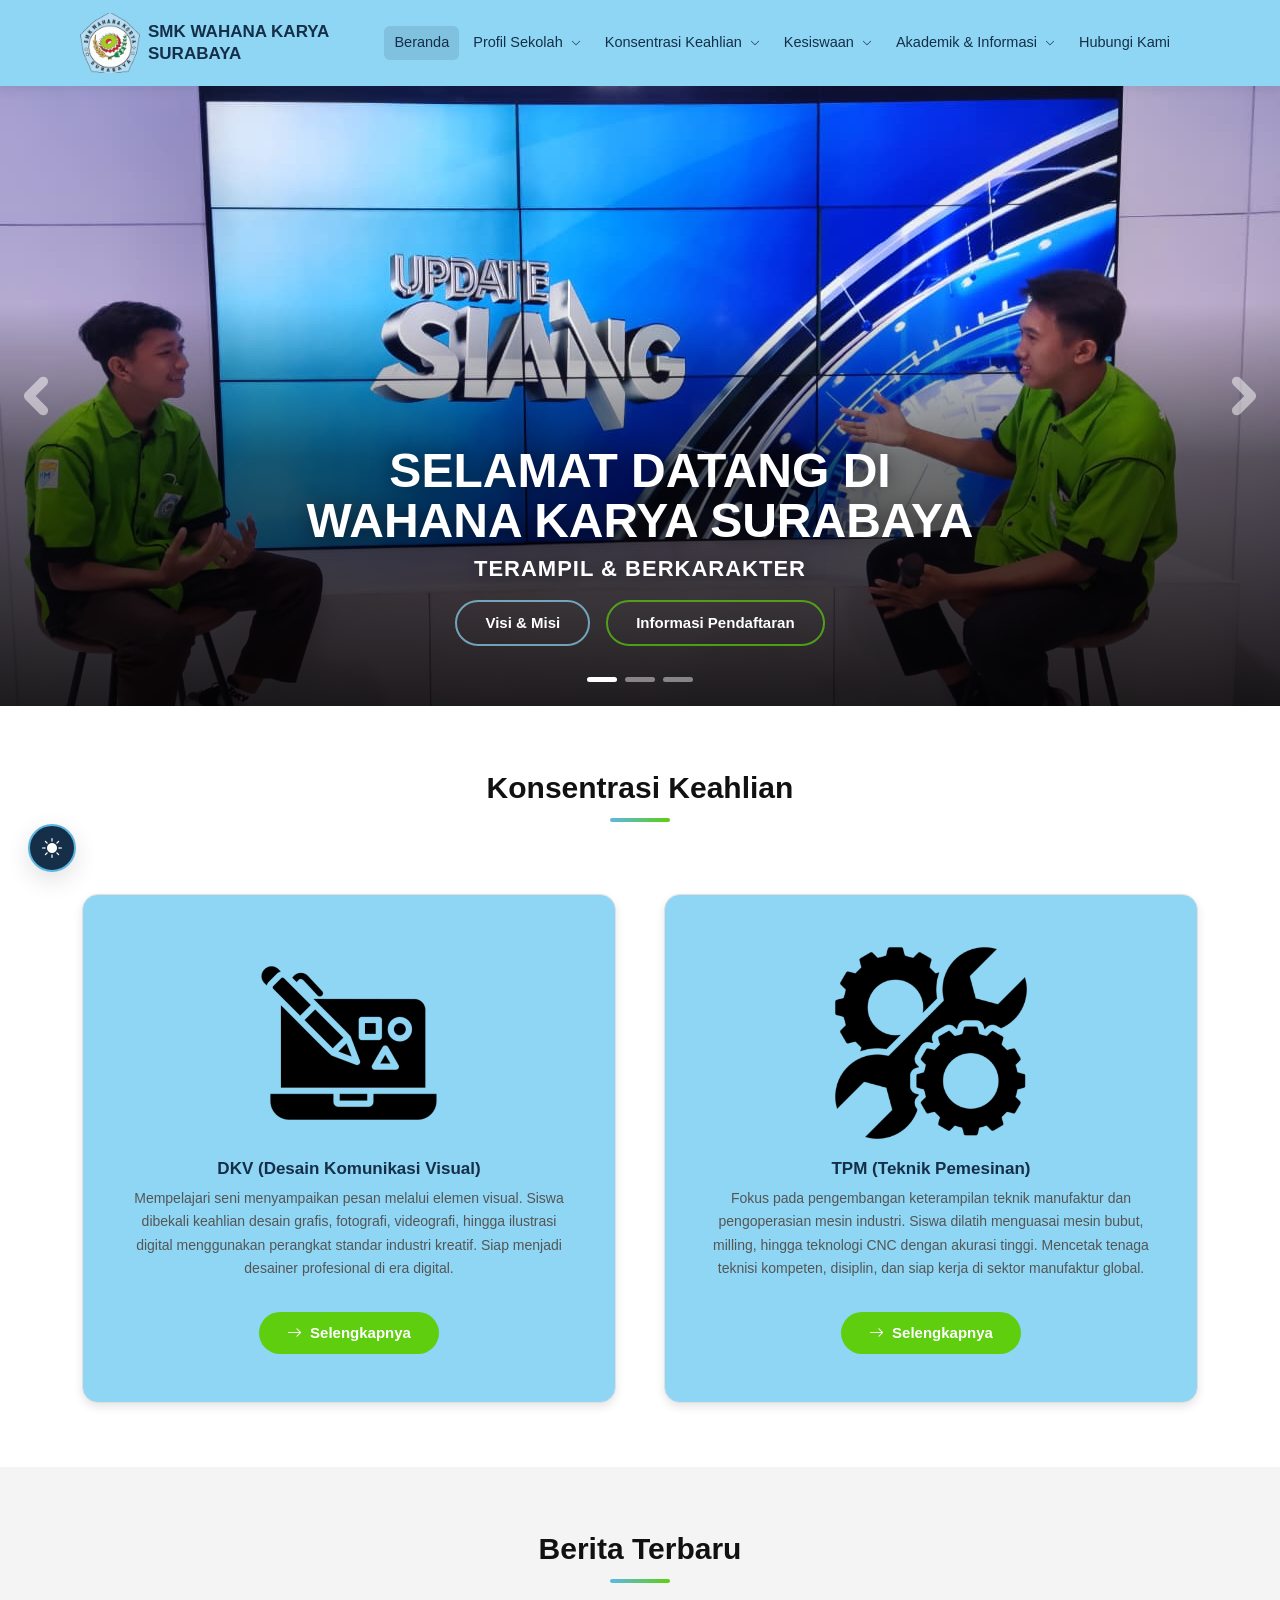
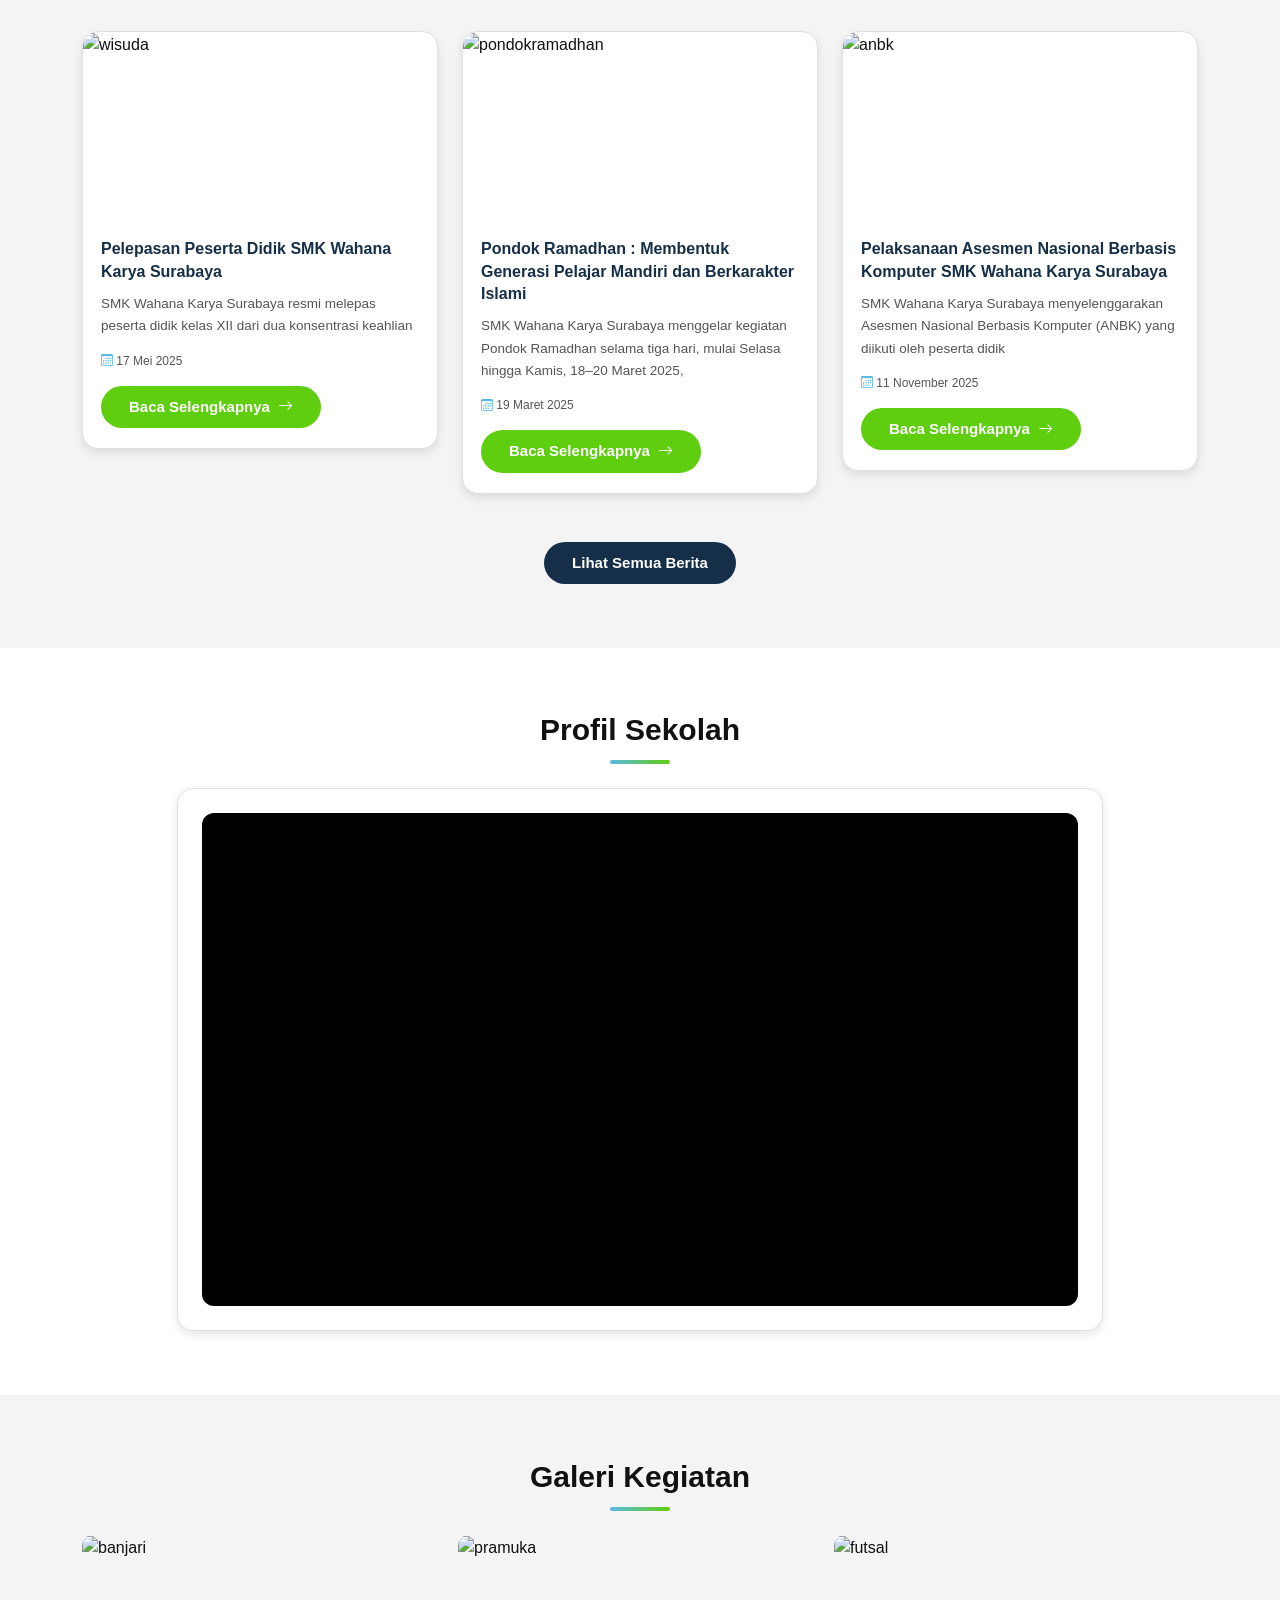
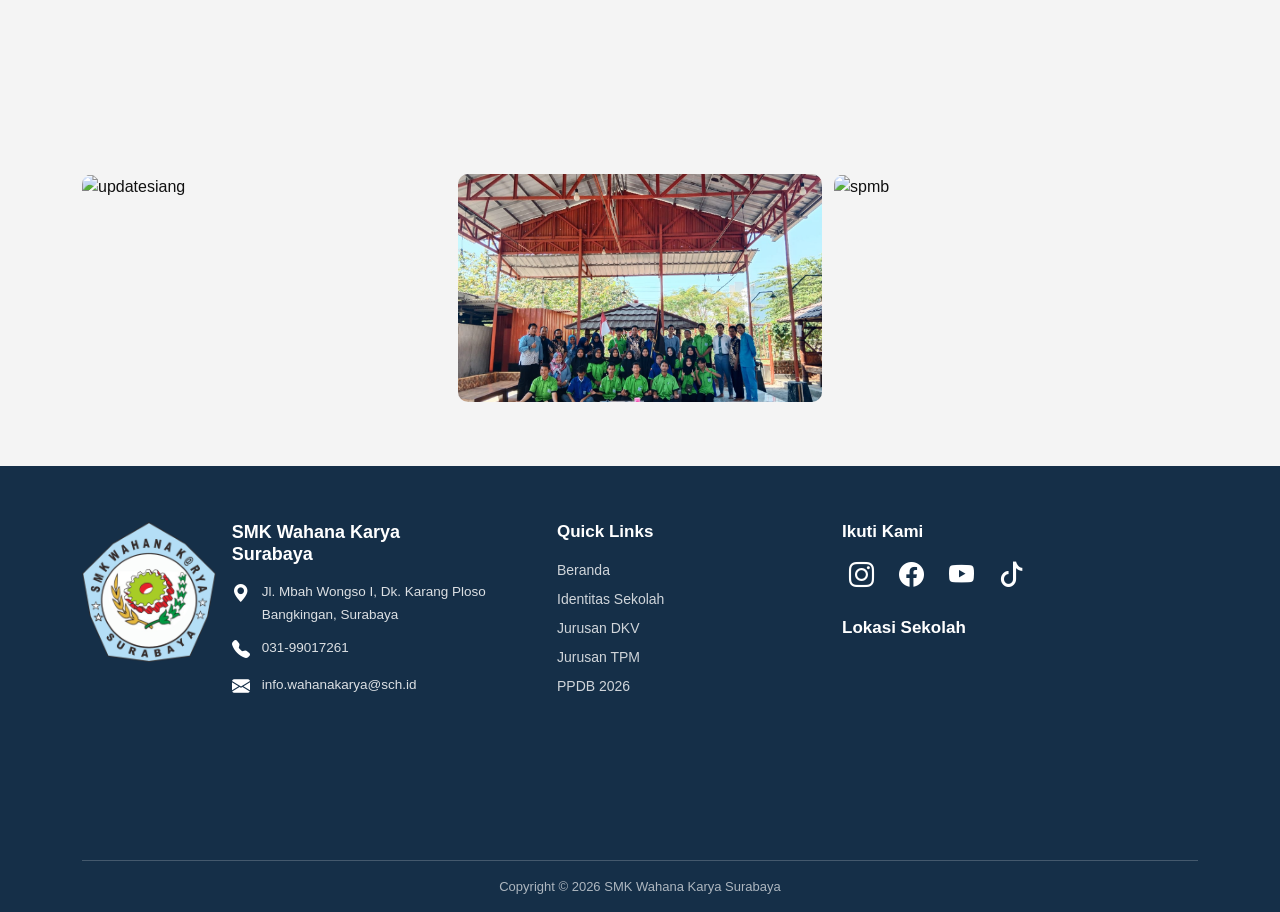
==== commit 9e251229: "Fix HTML encoding issues in index.html" ====
--- a/index.html
+++ b/index.html
@@ -207,18 +207,18 @@
             <div class="col-md-6 col-xl-4 fade-in-up delay-1">
               <article class="news-card">
                 <div class="news-img-wrap">
-                  <img src="img/fotoekstrafutsal.jpg" alt="SPMB Telah Dibuka" />
+                  <img src="img/wisuda1.JPG" alt="wisuda" />
                 </div>
                 <div class="news-card-body">
                   <h3 class="news-title">
-                    Juara 3 Turnamen Futsal Pelajar Surabaya
+                    Pelepasan Peserta Didik SMK Wahana Karya Surabaya
                   </h3>
                   <p class="news-excerpt">
-                    Tim Futsal SMK Wahana Karya meraih juara 3 di turnamen antar
-                    SMK se-Surabaya
+                    SMK Wahana Karya Surabaya resmi melepas peserta didik kelas
+                    XII dari dua konsentrasi keahlian
                   </p>
                   <div class="news-meta">
-                    <span><i class="bi bi-calendar3"></i> 30 September 2025</span>
+                    <span><i class="bi bi-calendar3"></i> 17 Mei 2025</span>
                   </div>
                   <a
                     href="/detail-berita.html"
@@ -231,18 +231,20 @@
             <div class="col-md-6 col-xl-4 fade-in-up delay-2">
               <article class="news-card">
                 <div class="news-img-wrap">
-                  <img src="img/fotoekstrafutsal.jpg" alt="SPMB Telah Dibuka" />
+                  <img src="img/pondokramadhan2.JPG" alt="pondokramadhan" />
                 </div>
                 <div class="news-card-body">
                   <h3 class="news-title">
-                    Juara 3 Turnamen Futsal Pelajar Surabaya
+                    Pondok Ramadhan : Membentuk Generasi Pelajar Mandiri dan
+                    Berkarakter Islami
                   </h3>
                   <p class="news-excerpt">
-                    Tim Futsal SMK Wahana Karya meraih juara 3 di turnamen antar
-                    SMK se-Surabaya
+                    SMK Wahana Karya Surabaya menggelar kegiatan Pondok Ramadhan
+                    selama tiga hari, mulai Selasa hingga Kamis, 18–20 Maret
+                    2025,
                   </p>
                   <div class="news-meta">
-                    <span><i class="bi bi-calendar3"></i> 30 September 2025</span>
+                    <span><i class="bi bi-calendar3"></i> 19 Maret 2025</span>
                   </div>
                   <a
                     href="/detail-berita.html"
@@ -255,18 +257,21 @@
             <div class="col-md-6 col-xl-4 fade-in-up delay-3">
               <article class="news-card">
                 <div class="news-img-wrap">
-                  <img src="img/fotoekstrafutsal.jpg" alt="SPMB Telah Dibuka" />
+                  <img src="img/anbk1.jpg" alt="anbk" />
                 </div>
                 <div class="news-card-body">
                   <h3 class="news-title">
-                    Juara 3 Turnamen Futsal Pelajar Surabaya
+                    Pelaksanaan Asesmen Nasional Berbasis Komputer SMK Wahana
+                    Karya Surabaya
                   </h3>
                   <p class="news-excerpt">
-                    Tim Futsal SMK Wahana Karya meraih juara 3 di turnamen antar
-                    SMK se-Surabaya
+                    SMK Wahana Karya Surabaya menyelenggarakan Asesmen Nasional
+                    Berbasis Komputer (ANBK) yang diikuti oleh peserta didik
                   </p>
                   <div class="news-meta">
-                    <span><i class="bi bi-calendar3"></i> 30 September 2025</span>
+                    <span
+                      ><i class="bi bi-calendar3"></i> 11 November 2025</span
+                    >
                   </div>
                   <a
                     href="/detail-berita.html"
@@ -325,22 +330,22 @@
           </div>
           <div class="gallery-grid cols-3 fade-in-up delay-1">
             <div class="gallery-item">
-              <img src="img/fotoekstrabanjari.jpeg" alt="banjari" />
-            </div>
-            <div class="gallery-item">
-              <img src="img/fotoekstrapramuka.jpeg" alt="pramuka" />
-            </div>
-            <div class="gallery-item">
-              <img src="img/fotoekstrafutsal.jpg" alt="futsal" />
-            </div>
-            <div class="gallery-item">
-              <img src="img/slider1.jpeg" alt="updatesiang" />
+              <img src="img/IMG_2357.JPG" alt="banjari" />
+            </div>
+            <div class="gallery-item">
+              <img src="img/imgtakjil.JPG" alt="pramuka" />
+            </div>
+            <div class="gallery-item">
+              <img src="img/mplsimg.jpg" alt="futsal" />
+            </div>
+            <div class="gallery-item">
+              <img src="img/imgpramuka.jpg" alt="updatesiang" />
             </div>
             <div class="gallery-item">
               <img src="img/slider3.jpeg" alt="makanbersama" />
             </div>
             <div class="gallery-item">
-              <img src="img/iconspmb.png" alt="spmb" />
+              <img src="img/olahraga.jpg" alt="spmb" />
             </div>
           </div>
         </div>
--- a/assets/css/style.css
+++ b/assets/css/style.css
@@ -523,6 +523,10 @@
 .card-img-wrap img {
   transition: transform 0.5s ease;
   width: 100%;
+  height: 100%;
+  object-fit: cover;
+  object-position: center;
+  display: block
 }
 .card-custom:hover .card-img-wrap img {
   transform: scale(1.05);
